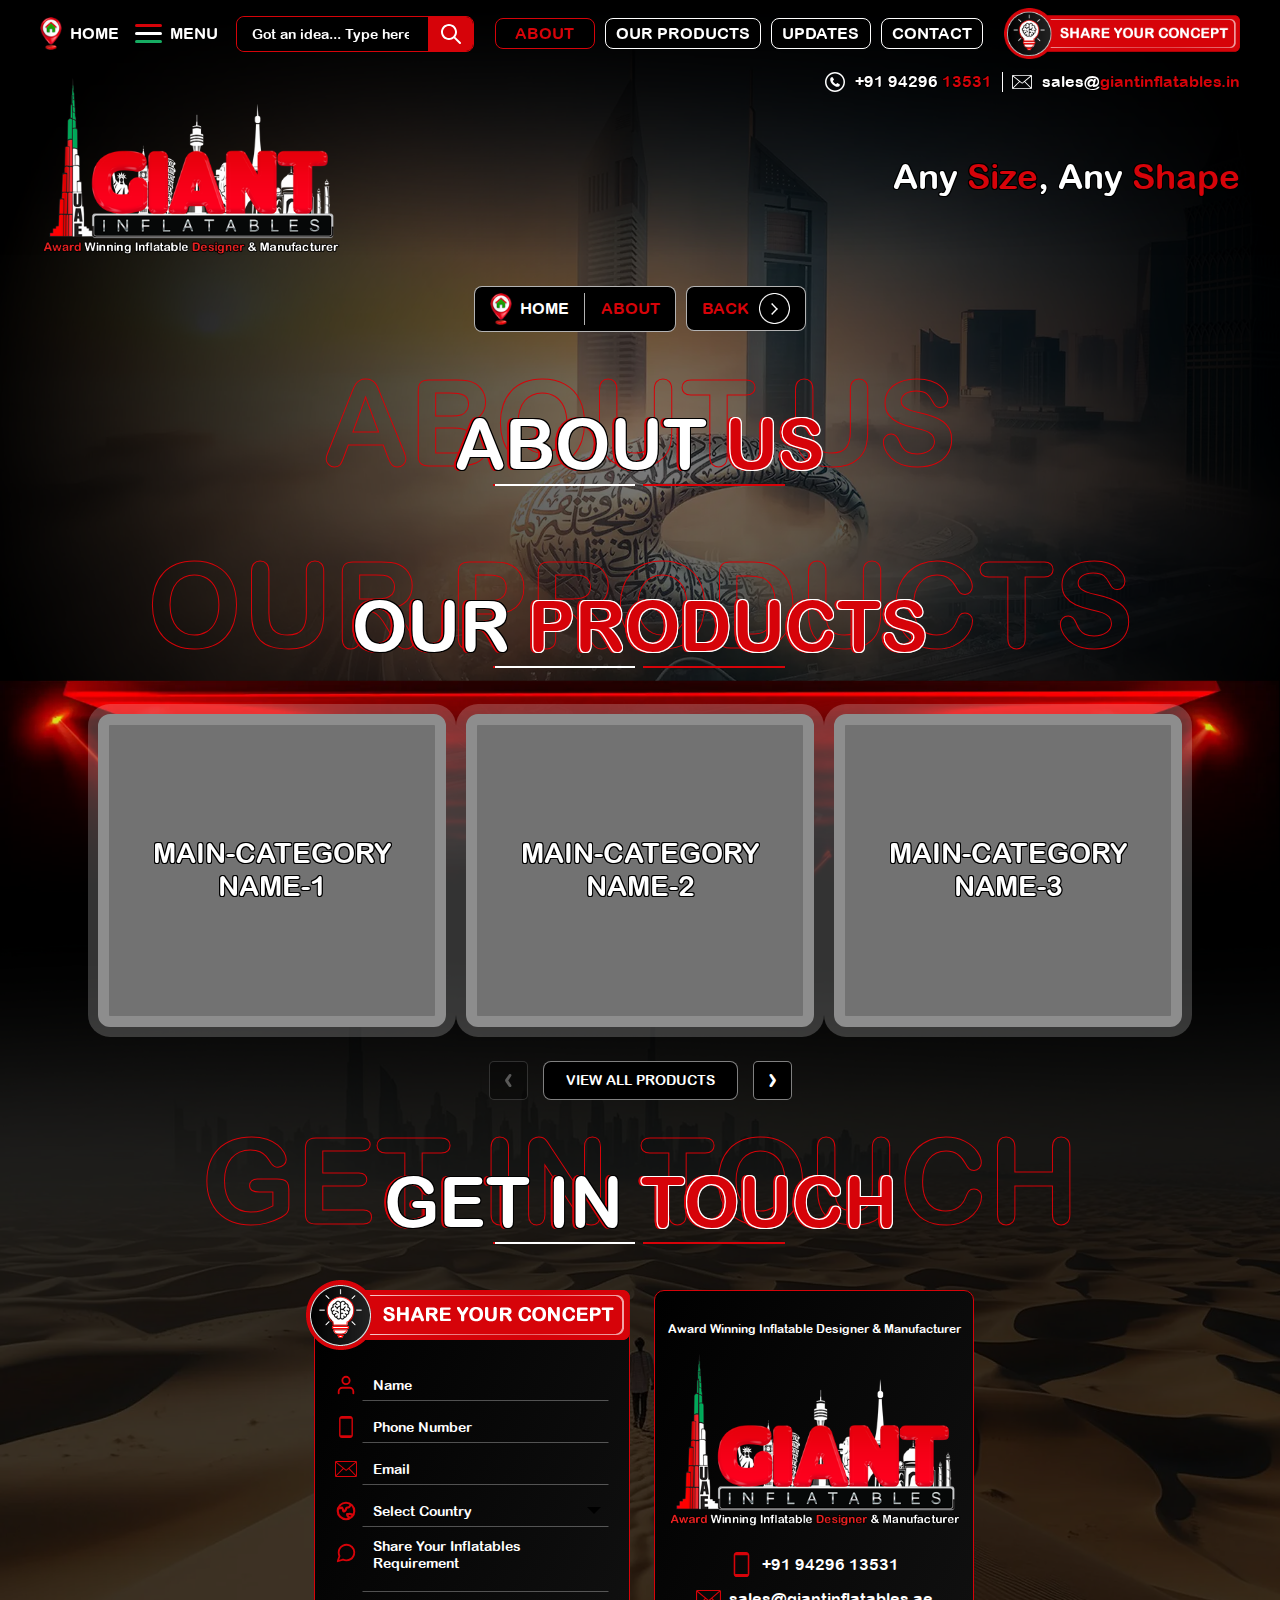
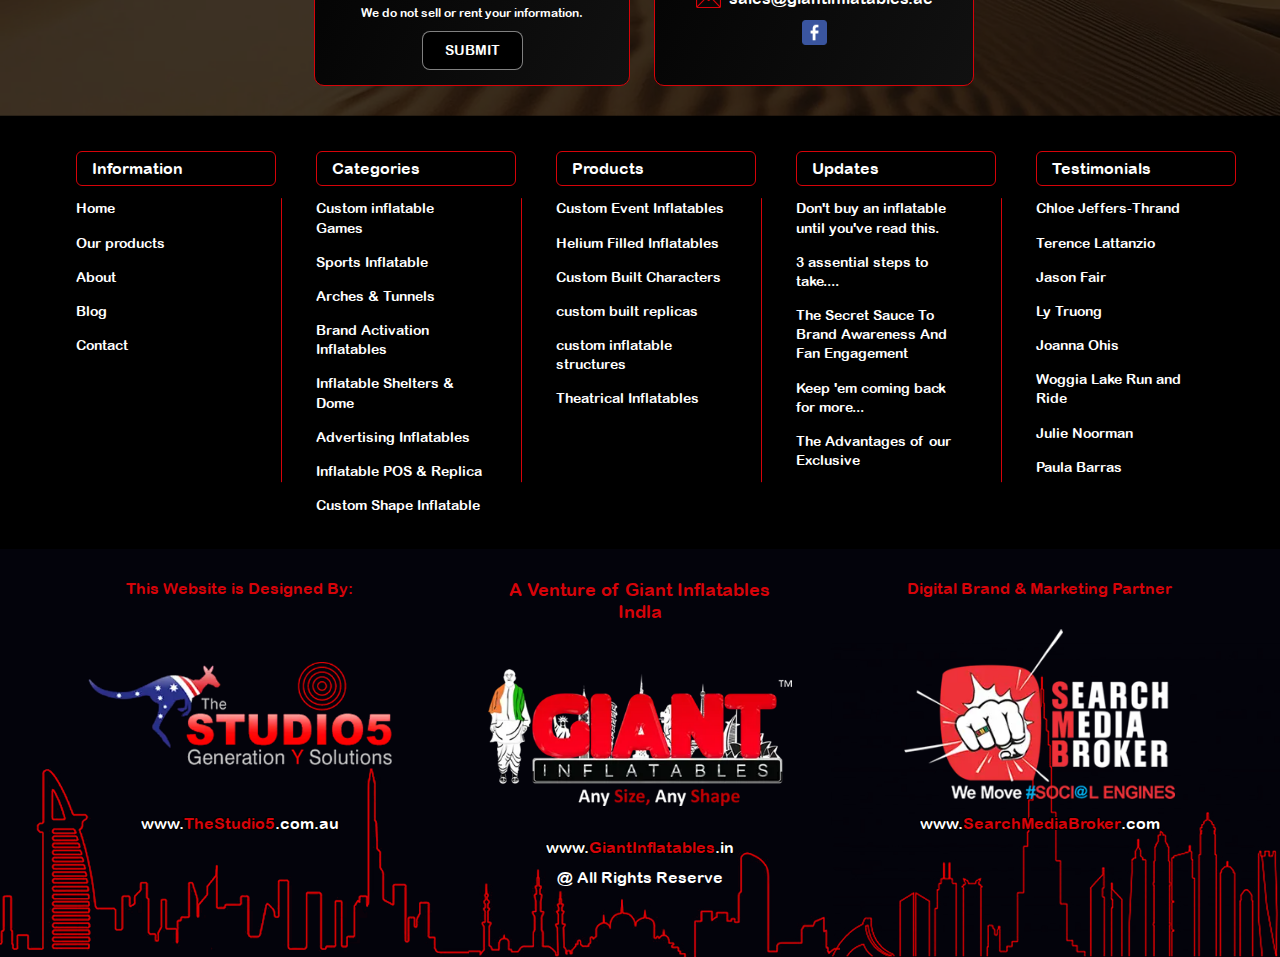
==== about.html @ 7f28496c "Add fonts and making about page" ====
<!DOCTYPE HTML>
<html>
  <head>
    <meta charset="UTF-8">
    <title>About Us | Giant Inflatables</title>
    <meta name="viewport" content="width=device-width, initial-scale=1, maximum-scale=1, user-scalable=no">
    <meta name="description" content="" /> 
    <meta name="keywords" content="">
    <link rel="icon" type="image/png" href="assets/images/favicon.png" /> 

    <!-- vendor css -->
    <link href="assets/css/bootstrap.min.css" rel="stylesheet" />
    <link href="assets/css/owl.carousel.min.css" rel="stylesheet" />

    <!-- theme stylesheet -->
    <link href="assets/css/style.css" rel="stylesheet" />
    <link href="assets/css/responsive.css" rel="stylesheet" />
  </head>
  <body>
    <!-- start -->
    <div class="wrapper">
      <div class="main-container">
        <!-- header part -->
        <header class="main-header">
          <div class="container-fluid">
            <div class="header-upper-part">
              <div class="header-top d-flex justify-content-between">
                <div class="header-top-left d-flex align-items-center">
                  <a href="index.html" class="header-top-home d-flex align-items-center text-uppercase me-3">
                    <img class="me-2" src="assets/images/home-icon.png" alt="home-icon">Home
                  </a>
                  <div class="side-nav d-flex align-items-center">
                    <div class="mobilenav">
                      <div class="nav-backdrop"></div>
                      <!-- hamburger -->
                      <a href="javascript:;" class="hamburger">
                        <span class="wrap">
                          <span class="line"></span>
                          <span class="line"></span>
                          <span class="line"></span>
                        </span>
                        <span class="d-inline-block text-uppercase mx-2">Menu</span>
                      </a>
                      <div class="menu-state" data-clickable="true">
                        <div class="w-full d-flex justify-content-end">
                          <a href="javascript:;" class="hamburger close">
                            <span class="wrap">
                              <span class="line"></span>
                              <span class="line"></span>
                            </span>
                          </a>
                        </div>
                        <div class="menu-outer">
                          <ul>
                            <li class="active"><a href="about.html">About</a></li>
                            <li><a href="our-products.html">Our Products</a></li>
                            <li><a href="updates.html">Updates</a></li>
                            <li><a href="contact.html">Contact</a></li>
                          </ul>
                        </div>
                      </div>
                    </div>
                  </div>
                </div>
                <div class="header-top-right d-flex align-items-center justify-content-end">
                  <div class="header-search position-relative d-flex">
                    <input type="search" placeholder="Got an idea... Type here...">
                    <button class="header-search-submit position-absolute top-0 end-0">
                      <img src="assets/images/search-icon.svg" alt="search-icon">
                    </button>
                  </div>
                  <div class="main-menu d-flex align-items-center mx-3">
                    <ul>
                      <li class="active"><a href="about.html">About</a></li>
                      <li><a href="our-products.html">Our Products</a></li>
                      <li><a href="updates.html">Updates</a></li>
                      <li><a href="contact.html">Contact</a></li>
                    </ul>
                  </div>
                  <div class="header-share-concept">
                    <a href="#" class="d-flex"><img src="assets/images/share-concept.png" alt="share-concept"></a>
                  </div>
                </div>
              </div>
              <div class="header-bottom theme-heading d-flex justify-content-end">
                <ul>
                  <li><a href="tel:+919429613531">
                    <img src="assets/images/tel-icon.svg" alt="tel-icon">
                    +91 94296&nbsp;<span>13531</span>
                  </a></li>
                  <li><a href="mailto:sales@giantinflatables.in">
                    <img src="assets/images/envelope-line-icon.svg" alt="mail-icon">
                    sales@<span>giantinflatables.in</span>
                  </a></li>
                </ul>
              </div>
            </div>
            <div class="header-lower-part justify-content-between align-items-center">
              <a href="index.html" class="logo">
                <img src="assets/images/logo.svg" alt="logo">
              </a>
              <div class="header-lower-right theme-heading">
                <strong>Any <span>Size</span>, Any <span>Shape</span></strong>
              </div>
            </div>
          </div>
        </header>
        <!-- banner area part -->
        <section class="about-banner-section header-top-space">
          <div class="bg-img-wrap">
            <img class="bg-img-top opacity-50" src="assets/images/about-banner.webp" alt="about-banner">
            <img class="bg-img-bottom" src="assets/images/red-effect-bottom.webp" alt="red-effect-bottom">
          </div>
          <div class="container">
            <div class="breadcrumb">
              <div class="breadcrumb-left">
                <a href="index.html" class="header-top-home d-flex align-items-center text-uppercase me-3">
                  <img class="me-2" src="assets/images/home-icon.png" alt="home-icon">Home
                </a>
                <span class="text-uppercase">About</span>
              </div>
              <a href="#" class="breadcrumb-back text-uppercase">Back<img src="assets/images/right-arrow-circle.svg" alt="right-arrow-circle"></a>
            </div>
            <div class="theme-stroke-heading text-center text-uppercase mb-5">
              <strong>About Us</strong>
              <h3 class="h3">About <span>Us</span></h3>
            </div>
          </div>
        </section>
        <!-- content area part -->
        <div class="main-content">
          <section class="updates-contact-section position-relative overflow-hidden">
            <div class="bg-img-wrap">
                <img class="bg-img-bottom opacity-25" src="assets/images/desert-transparent.webp" alt="desert-bg">
            </div>
            <div class="updates-section">
              <div class="container">
                <div class="theme-stroke-heading text-center text-uppercase">
                  <strong>Our Products</strong>
                  <h1 class="h3">Our <span>Products</span></h1>
                </div>
              </div>
              <div class="updates-wrap position-relative">
                <div class="bg-img-wrap">
                  <img class="bg-img-top" src="assets/images/red-effect-top.webp" alt="red-effect-top">
                </div>
                <div class="container position-relative pt-4">
                  <div class="updates-slider px-5">
                    <div class="updates-slider-item">
                      <a href="#" class="products-box text-center">
                        <div class="products-box-heading text-uppercase theme-heading">
                          <h5>MAIN-CATEGORY NAME-1</h5>
                        </div>
                      </a>
                    </div>
                    <div class="updates-slider-item">
                      <a href="#" class="products-box text-center">
                        <div class="products-box-heading text-uppercase theme-heading">
                          <h5>MAIN-CATEGORY NAME-2</h5>
                        </div>
                      </a>
                    </div>
                    <div class="updates-slider-item">
                      <a href="#" class="products-box text-center">
                        <div class="products-box-heading text-uppercase theme-heading">
                          <h5>MAIN-CATEGORY NAME-3</h5>
                        </div>
                      </a>
                    </div>
                    <div class="updates-slider-item">
                      <a href="#" class="products-box text-center">
                        <div class="products-box-heading text-uppercase theme-heading">
                          <h5>MAIN-CATEGORY NAME-4</h5>
                        </div>
                      </a>
                    </div>
                    <div class="updates-slider-item">
                      <a href="#" class="products-box text-center">
                        <div class="products-box-heading text-uppercase theme-heading">
                          <h5>MAIN-CATEGORY NAME-5</h5>
                        </div>
                      </a>
                    </div>
                  </div>
                  <div class="updates-custom-nav owl-nav position-relative text-center mt-4">
                    <a href="#" class="btn text-uppercase">VIEW ALL PRODUCTS</a>
                  </div>
                </div>
              </div>
            </div>
            <div class="contact-section">
              <div class="container">
                <div class="theme-stroke-heading text-center text-uppercase">
                  <strong>Get In Touch</strong>
                  <h3 class="h3">Get In <span>Touch</span></h3>
                </div>
              </div>
              <div class="container position-relative pt-4">
                <div class="d-flex justify-content-center gap-4">
                  <div class="share-concept-form-box">
                    <img class="w-full" src="assets/images/share-concept.png" alt="share-concept">
                    <form action="" class="share-concept-form ms-2">
                      <div class="share-concept-field d-flex align-items-start">
                        <div class="share-concept-icon d-flex align-items-center justify-content-center"><img src="assets/images/user-icon.svg" alt="user icon"></div>
                        <input class="share-concept-form-input" type="text" placeholder="Name">
                      </div>
                      <div class="share-concept-field d-flex align-items-start">
                        <div class="share-concept-icon d-flex align-items-center justify-content-center"><img src="assets/images/phone-icon.svg" alt="phone icon"></div>
                        <input class="share-concept-form-input" type="tel" placeholder="Phone Number">
                      </div>
                      <div class="share-concept-field d-flex align-items-start">
                        <div class="share-concept-icon d-flex align-items-center justify-content-center"><img src="assets/images/mail-icon.svg" alt="mail icon"></div>
                        <input class="share-concept-form-input" type="email" placeholder="Email">
                      </div>
                      <div class="share-concept-field d-flex align-items-start">
                        <div class="share-concept-icon d-flex align-items-center justify-content-center"><img src="assets/images/country-glob-icon.svg" alt="country icon"></div>
                        <select class="share-concept-form-input" name="" id="">
                          <option value="">Select Country</option>
                          <option value="">Dubai</option>
                          <option value="">America</option>
                        </select>
                      </div>
                      <div class="share-concept-field d-flex align-items-start">
                        <div class="share-concept-icon d-flex align-items-center justify-content-center"><img src="assets/images/message-icon.svg" alt="message icon"></div>
                        <textarea class="share-concept-form-input" type="text" placeholder="Share Your Inflatables Requirement"></textarea>
                      </div>
                      <div class="share-concept-field text-center share-concept-info">
                        <strong>We do not sell or rent your information.</strong>
                      </div>
                      <div class="text-center">
                        <input class="btn" type="submit" value="SUBMIT">
                      </div>
                    </form>
                  </div>
                  <div class="contact-links-box text-center">
                      <p>Award Winning Inflatable Designer & Manufacturer</p>
                      <img src="assets/images/logo.svg" alt="logo">
                      <div class="mt-4 mb-2">
                        <a class="contact-link" href="tel:+919429613531"><img src="assets/images/phone-icon.svg" alt="phone-icon"> +91 94296 13531</a>
                      </div>
                      <div class="mb-2">
                        <a class="contact-link" href="mailto:sales@giantinflatables.ae"><img src="assets/images/mail-icon.svg" alt="mail-icon"> sales@giantinflatables.ae</a>
                      </div>
                      <div class="mb-2">
                        <a class="contact-social-link" href="#" target="_blank"><img src="assets/images/facebook.png" alt="facebook-icon"></a>
                      </div>
                  </div>
                </div>
              </div>
            </div>
          </section>
        </div>
      </div>

      <!-- footer part -->
      <footer class="main-footer">
        <div class="footer-top">
          <div class="container">
            <div class="footer-top-row">
              <div class="footer-top-col">
                <div class="footer-top-heading"><h6>Information</h6></div>
                <ul>
                  <li><a href="#">Home</a></li>
                  <li><a href="#">Our products</a></li>
                  <li><a href="#">About</a></li>
                  <li><a href="#">Blog</a></li>
                  <li><a href="#">Contact</a></li>
                </ul>
              </div>
              <div class="footer-top-col">
                <div class="footer-top-heading"><h6>Categories</h6></div>
                <ul>
                  <li><a href="#">Custom inflatable Games</a></li>
                  <li><a href="#">Sports Inflatable</a></li>
                  <li><a href="#">Arches & Tunnels</a></li>
                  <li><a href="#">Brand Activation Inflatables</a></li>
                  <li><a href="#">Inflatable Shelters & Dome</a></li>
                  <li><a href="#">Advertising Inflatables</a></li>
                  <li><a href="#">Inflatable POS & Replica</a></li>
                  <li><a href="#">Custom Shape Inflatable</a></li>
                </ul>
              </div>
              <div class="footer-top-col">
                <div class="footer-top-heading"><h6>Products</h6></div>
                <ul>
                  <li><a href="#">Custom Event Inflatables</a></li>
                  <li><a href="#">Helium Filled Inflatables</a></li>
                  <li><a href="#">Custom Built Characters</a></li>
                  <li><a href="#">custom built replicas</a></li>
                  <li><a href="#">custom inflatable structures</a></li>
                  <li><a href="#">Theatrical Inflatables</a></li>
                </ul>
              </div>
              <div class="footer-top-col">
                <div class="footer-top-heading"><h6>Updates</h6></div>
                <ul>
                  <li><a href="#">Don't buy an inflatable until you've read this.</a></li>
                  <li><a href="#">3 assential steps to take....</a></li>
                  <li><a href="#">The Secret Sauce To Brand Awareness And Fan Engagement</a></li>
                  <li><a href="#">Keep 'em coming back for more...</a></li>
                  <li><a href="#">The Advantages of our Exclusive</a></li>
                </ul>
              </div>
              <div class="footer-top-col">
                <div class="footer-top-heading"><h6>Testimonials</h6></div>
                <ul>
                  <li><a href="#">Chloe Jeffers-Thrand</a></li>
                  <li><a href="#">Terence Lattanzio</a></li>
                  <li><a href="#">Jason Fair</a></li>
                  <li><a href="#">Ly Truong</a></li>
                  <li><a href="#">Joanna Ohis</a></li>
                  <li><a href="#">Woggia Lake Run and Ride</a></li>
                  <li><a href="#">Julie Noorman</a></li>
                  <li><a href="#">Paula Barras</a></li>
                </ul>
              </div>
            </div>
          </div>
        </div>
        <div class="footer-bottom">
          <div class="footer-bottom-bg">
            <img src="assets/images/footer-bg-pattern.webp" alt="footer-bg-pattern">
          </div>
          <div class="container-fluid">
            <div class="footer-bottom-row text-center">
              <div class="footer-bottom-col">
                <h6>This Website is Designed By:</h6>
                <div class="footer-bottom-img d-flex align-items-center justify-content-center">
                  <img src="assets/images/studio-logo.webp" alt="studio-logo">
                </div>
                <div class="footer-web-url theme-heading">
                  <a href="https://www.thestudio5.com.au/">www.<span>TheStudio5</span>.com.au</a>
                </div>
              </div>
              <div class="footer-bottom-col -middle">
                <h6>A Venture of Giant Inflatables Indla</h6>
                <div class="footer-bottom-img d-flex align-items-center justify-content-center">
                  <img src="assets/images/footer-logo.webp" alt="footer-logo">
                </div>
                <div class="footer-web-url theme-heading">
                  <a href="https://www.giantinflatables.in/">www.<span>GiantInflatables</span>.in</a>
                </div>
                <strong>@ All Rights Reserve</strong>
              </div>
              <div class="footer-bottom-col">
                <h6>Digital Brand & Marketing Partner</h6>
                <div class="footer-bottom-img d-flex align-items-center justify-content-center">
                  <img src="assets/images/search-media-broker-logo.webp" alt="search-media-broker-logo">
                </div>
                <div class="footer-web-url theme-heading">
                  <a href="https://www.searchmediabroker.com/">www.<span>SearchMediaBroker</span>.com</a>
                </div>
              </div>
            </div>
          </div>
        </div>
      </footer>
    </div>
    <!-- jquery library --> 
    <script src="assets/js/jquery-3.7.1.min.js"></script>
    <!-- vendor js -->
    <script src="assets/js/bootstrap.bundle.min.js"></script>
    <script src="assets/js/owl.carousel.min.js"></script>
    <!-- theme script --> 
    <script src="assets/js/scripts.js"></script> 
  </body>
</html>
---- assets/css/style.css ----
/* CSS Document */

/* Web fonts */
@font-face {
    font-family: 'Arial Rounded MT';
    src: url('../fonts/ArialRoundedMTBold.woff2') format('woff2'),
        url('../fonts/ArialRoundedMTBold.woff') format('woff');
    font-weight: bold;
    font-style: normal;
    font-display: swap;
}


/* Table of Contents
-----------------------------------------------------------------------------
=> Clean Base
=> Base Typography
=> Images
=> Links
=> Forms
=> Tables
=> Framework
*/

/* Clean Base
------------------------------------------------------------------------------*/
html,
body,
div,
span,
object,
iframe,
h1,
h2,
h3,
h4,
h5,
h6,
p,
blockquote,
pre,
abbr,
address,
cite,
code,
del,
dfn,
em,
img,
ins,
kbd,
q,
samp,
small,
strong,
sub,
sup,
var,
b,
i,
dl,
dt,
dd,
ol,
ul,
li,
fieldset,
form,
label,
legend,
table,
caption,
tbody,
tfoot,
thead,
tr,
th,
td,
article,
aside,
canvas,
details,
figcaption,
figure,
footer,
header,
hgroup,
menu,
a,
nav,
section,
summary,
time,
mark,
audio,
video {
    margin: 0;
    padding: 0;
    border: 0;
    font-size: 100%;
    vertical-align: baseline;
    background: transparent;
    text-decoration: none;
    outline: none;
    -webkit-font-smoothing: subpixel-antialiased;
    -webkit-tap-highlight-color: rgba(0, 0, 0, 0);
}

html,
body {
    -webkit-text-size-adjust: none;
    height: 100%;
}

article,
aside,
canvas,
details,
figcaption,
figure,
footer,
header,
hgroup,
menu,
nav,
section,
summary {
    display: block;
}

iframe {
    vertical-align: top;
}

textarea:focus,
input:focus,
a,
div,
img {
    outline: none;
}

picture{
    display: inline-block;
    vertical-align: top;
}

*,
*:before,
*:after {
    -webkit-box-sizing: border-box;
    -moz-box-sizing: border-box;
    box-sizing: border-box;
}
/* Base Typography
------------------------------------------------------------------------------*/
body {
    color: #ffffff;
    font-size: 16px;
    font-family: 'Arial Rounded MT', sans-serif;
    font-weight: 400;
    line-height: 1.2;
    background-color: #000000;
    display: flex;
    flex-wrap: wrap;
    min-height: -webkit-fill-available;
    height: auto;
}

@media screen and (-ms-high-contrast: active),
(-ms-high-contrast: none) {
    body {
        height: 100%;
    }
}

address {
    font-style: normal;
    margin: 0 0 20px;
}

pre {
    background-color: transparent;
    background-color: rgba(0, 0, 0, 0.01);
    border: 1px solid #eaeaea;
    border: 1px solid rgba(51, 51, 51, 0.1);
    line-height: 1.2;
    margin-bottom: 1.6em;
    max-width: 100%;
    overflow: auto;
    padding: 0.8em;
    white-space: pre;
    white-space: pre-wrap;
    word-wrap: break-word;
}

.h1,
.h2,
.h3,
.h4,
.h5,
.h6,
h1,
h2,
h3,
h4,
h5,
h6 {
    color: #ffffff;
    line-height: 1.2;
    font-family: inherit;
    font-weight: 700;
}

.h1,
h1 {
    font-size: 100px;
    margin-bottom: 15px;
}

.h2,
h2 {
    font-size: 85px;
    margin-bottom: 15px;
}

.h3,
h3 {
    font-size: 70px;
    margin-bottom: 12px;
}

.h4,
h4 {
    font-size: 42px;
    margin-bottom: 12px;
}

.h5,
h5 {
    font-size: 28px;
    margin-bottom: 10px;
}

.h6,
h6 {
    font-size: 16px;
    margin-bottom: 10px;
}

h1 a,
.h1 a,
h2 a,
.h2 a,
h3 a,
.h3 a,
h4 a,
.h4 a,
h5 a,
.h5 a,
h6 a,
.h6 a {
    color: inherit;
    text-decoration: none;
}

p {
    line-height: 1.4;
    margin-bottom: 15px;
}

p:last-child {
    margin-bottom: 0;
}

ul {
    padding-left: 20px;
}

ul li {
    padding-bottom: 10px;
}

ul li:last-child {
    padding-bottom: 0;
}

ol {
    padding-left: 20px;
}

ol li {
    padding-bottom: 10px;
}

ol li:last-child {
    padding-bottom: 0;
}

.main-content ul,
.main-content ol {
    padding-bottom: 15px;
}

.main-content ul ul,
.main-content ul ol,
.main-content ol ol,
.main-content ol ul {
    padding-top: 10px;
    padding-bottom: 0;
}

blockquote {
    display: block;
    text-align: left;
    position: relative;
    background: #f3f3f3;
    padding: 20px 20px;
    border-left: 4px solid #1589cb;
    line-height: 2;
    font-size: 20px;
    font-style: italic;
    margin-bottom: 25px;
}

blockquote p {
    font-size: inherit;
    font-weight: inherit;
    line-height: inherit;
}

hr {
    border: 0 #ffffff solid;
    border-top-width: 1px;
    clear: both;
    height: 0;
    margin: 10px auto 40px;
}

img {
    border: none;
    max-width: 100%;
    height: auto;
    display: inline-block;
    vertical-align: top;
}

img[src$=".svg"] {
    width: 100%;
    height: auto;
    display: inline-block;
    vertical-align: top;
}

/* Link
------------------------------------------------------------------------------*/
a {
    color: #ffffff;
    transition: 0.3s;
}

a:hover, a:focus {
    text-decoration: underline;
    outline: none;
}

/* 5. Forms
------------------------------------------------------------------------------*/
label {
    color: #ffffff;
    font-size: 16px;
    font-weight: 400;
    line-height: 1.5;
    margin-bottom: 10px;
    display: block;
}

input,
select,
textarea,
button {
    font-family: 'Arial Rounded MT', sans-serif;
}

input[type="text"],
input[type="submit"],
input[type="button"],
input[type="password"],
input[type="email"],
input[type="tel"],
input[type="search"],
textarea {
    -webkit-appearance: none;
    outline: none;
}
select,
input[type="text"],
input[type="password"],
input[type="email"],
input[type="tel"],
input[type="search"],
input[type="number"],
textarea {
    border: 1px solid #dedede;
    padding: 0 15px;
    color: #ffffff;
    font-size: 16px;
    height: 46px;
    font-weight: 400;
    width: 100%;
    transition: 0.3s;
}

textarea {
    display: block;
    height: 150px;
    padding: 20px 15px;
    resize: none;
    overflow: auto;
}

select {
    -webkit-appearance: none;
    padding-right: 1.875em;
    background-image: url('../images/select-down-arrow.svg');
    background-size: 14px 7px;
    background-position: right 0.5em center;
    background-repeat: no-repeat;
}
select:focus {
    outline: none;
}
select option {
    background-color: #000000;
}
/* for ie */
select::-ms-expand {
    display: none;
}

input[type="text"]:focus,
input[type="password"]:focus,
input[type="email"]:focus,
input[type="tel"]:focus,
input[type="search"]:focus,
input[type="number"]:focus,
textarea:focus {
    border-color: #66afe9;
    outline: none;
}

button,
input[type="button"],
input[type="reset"],
input[type="submit"] {
    -webkit-appearance: button;
    cursor: pointer;
    outline: none;
}

button:hover,
input[type="button"]:hover,
input[type="reset"]:hover,
input[type="submit"]:hover {
    outline: none;
}

input[type="search"] {
    -webkit-appearance: none;
}

input[type="search"]::-webkit-search-cancel-button,
input[type="search"]::-webkit-search-decoration {
    -webkit-appearance: none;
}

::-webkit-input-placeholder {
    opacity: 1 !important;
    color: #ffffff;
}

:-moz-placeholder {
    opacity: 1 !important;
    color: #ffffff;
}

::-moz-placeholder {
    opacity: 1 !important;
    color: #ffffff;
}

:-ms-input-placeholder {
    opacity: 1 !important;
    color: #ffffff;
}

.form-group {
    margin-bottom: 30px;
}
.w-full {
    width: 100%;
}

/* buttons */
.btn {
    display: inline-block;
    vertical-align: top;
    padding: 8px 22px;
    font-size: 14px;
    font-weight: 700;
    line-height: 1.5;
    text-align: center;
    border: 1px solid rgba(255, 255, 255, 0.5);
    text-transform: uppercase;
    border-radius: 8px;
    color: #ffffff;
    background-color: #000000;
    transition: 0.3s;
}

.btn:hover, .btn:focus, .btn:focus-visible, .btn:active {
    color: #ffffff !important;
    border: 1px solid rgba(255, 255, 255, 0.5);
    background-color: #d60309 !important;
    text-decoration: none;
}

.btn-link {
    color: #98989c;
    text-transform: uppercase;
    font-size: 12px;
    font-weight: 700;
    letter-spacing: 2px;
    border-bottom: 1px solid #98989c;
    margin-bottom: 2px;
}

.btn-link:hover,
.btn-link:focus {
    color: #0eb769;
    font-weight: 700;
    text-decoration: none;
    border-bottom: 1px solid #0eb769;
}

/* Tables
------------------------------------------------------------------------------*/
table {
    border-spacing: 0;
    border-collapse: collapse;
}

td {
    text-align: left;
    font-weight: normal;
}

.table-responsive {
    display: block;
    width: 100%;
    overflow-x: auto;
    -webkit-overflow-scrolling: touch;
    -ms-overflow-style: -ms-autohiding-scrollbar;
}

.table-bordered {
    width: 100%;
    max-width: 100%;
    text-align: left;
}

.table-bordered th,
.table-bordered td {
    vertical-align: bottom;
    border-bottom: 1px solid #ddd;
    padding: 10px;
}

/* Layout Framework
------------------------------------------------------------------------------*/
/*--- main container ---*/
.wrapper {
    position: relative;
    display: flex;
    justify-content: space-between;
    align-content: space-between;
    width: 100%;
    min-height: 100%;
    flex-wrap: wrap;
    background-color: #000000;
}

.main-container {
    width: 100%;
}

.container,
.container-fluid {
    width: 100%;
    max-width: 1440px;
    margin: auto;
    padding-right: 40px;
    padding-left: 40px;
}

.container-fluid {
    max-width: 100%;
}

/*--- custom radio ---*/
.radio-item {
    display: inline-block;
    vertical-align: middle;
    padding: 0 10px;
}
.radio-item:first-child {
    padding-left: 0;
}
.radio-custom {
    position: absolute;
    opacity: 0;
}
.radio-custom:focus + .radio-custom-label {
    outline: none;
}
.radio-custom:checked + .radio-custom-label:before {
    background-color: #000000;
}
.radio-custom-label {
    margin: 0;
    color: #ffffff;
    cursor: pointer;
}
.radio-custom-label:before {
    content: "";
    display: inline-block;
    vertical-align: middle;
    height: 10px;
    width: 10px;
    margin-top: -3px;
    margin-right: 10px;
    border: 2px solid #ffffff;
    border-radius: 50%;
    box-shadow: 0 0 0px 2px #000000;
    background-color: #ffffff;
    cursor: pointer;
}

/*--- header ---*/
.main-header {
    position: fixed;
    width: 100%;
    background-image: linear-gradient(180deg, black, rgba(0,0,0,0));
    z-index: 9;
    transition: 0.3s;
    /* display: none !important; */
}
.main-header.sticky {
    background-color: rgba(0,0,0,0.8); 
    padding-bottom: 15px;
}
.main-header.sticky .logo {
    max-width: 135px;
    margin-top: -38px;
}
.main-header.sticky .header-share-concept {
    max-width: 220px;
}
.main-header.sticky .header-lower-right strong {
    font-size: 20px;
}
.main-header.sticky .header-bottom li a {
    font-size: 14px;
}
.header-top {
    padding: 8px 0;
}
.header-top-home img {
    max-width: 22px;
}
.header-top-right {
    width: 90%;
    margin-left: 10px;
}
.header-search {
    max-width: 280px;
    width: 100%;
    height: 36px;
    border: 1px solid #d60309;
    border-radius: 8px;
    overflow: hidden;
}
.header-search input[type='search'] {
    font-size: 14px;
    background-color: #000000;
    border: none;
    border-radius: inherit;
    padding-right: 3.75rem;  
    height: 100%;  
}
.header-search-submit {
    height: 100%;
    background-color: #d60309;
    border: none;
    border-left: 1px solid #d60309;
    padding: 5px 10px;
    transition: 0.3s;
}
.header-search-submit:hover, .header-search-submit:focus {
    background-color: #000000;
} 
.header-share-concept {
    max-width: 280px;
    width: 100%;
    transition: 0.3s;
}
/* main-menu */
.main-menu ul {
    display: flex;
    align-items: center;
}
.main-menu ul li {
    display: inline-block;
    list-style: none;
    padding: 0 5px;
}
.main-menu ul li a {
    display: block;
    background-color: #000000;
    border: 1px solid #ffffff;
    border-radius: 8px;
    padding: 5px 10px;
    text-transform: uppercase;
    font-weight: 700;
    text-align: center;
    white-space: nowrap;
    min-width: 100px;
}
.main-menu li.active a {
    border-color: #d60309;
    color: #d60309;
}
.main-menu li.active a:hover, .main-menu li.active a:focus {
    border-color: #ffffff;
    color: #ffffff;
}
.main-menu ul li a:hover, .main-menu ul li a:focus {
    background-color: #d60309;
    text-decoration: none;
}
.header-bottom {
    padding: 5px 0;
}
.header-bottom ul {
    display: flex;
}
.header-bottom li {
    position: relative;
    display: flex;
    align-items: center;
    list-style: none;
    padding-bottom: 0;
    padding-left: 10px;
    margin-left: 10px;
}
.header-bottom li:not(:first-child)::before {
    content: "";
    position: absolute;
    left: 0;
    height: 100%;
    width: 1px;
    background-color: #ffffff;
}
.header-bottom li a {
    display: flex;
    align-items: center;
    white-space: nowrap;
    font-weight: 500;
    transition: 0.3s;
}
.header-bottom li img {
    max-width: 20px;
    min-width: 20px;
    margin-right: 10px;
}
.header-lower-part {
    display: flex;
}
.header-lower-part .logo {
    max-width: 300px;
    margin-top: -20px;
    text-decoration: none;
    transition: 0.3s;
}
.header-lower-right strong {
    font-size: 35px;
    transition: 0.3s;
}

/* hamburger */
.hamburger {
    display: flex;
    align-items: center;
    color: #ffffff !important;
}
.hamburger .line {
    display: block;
    width: 0.6em;
    height: 3px;
    margin: 5px auto;
    border-radius: 5px;
    background-color: #d60309;
}
.hamburger .line:nth-child(2){
    background-color: #ffffff;
}
.hamburger .line:nth-child(3){
    background-color: #16ac62;
}

.hamburger:hover {
    cursor: pointer;
}

.hamburger .wrap {
    display: block;
    font-size: 45px;
}

.hamburger.close {
    padding: 10px;
}

.hamburger.close .wrap {
    position: relative;
    display: block;
    width: 0.6em;
    height: 0.6em;
}

.hamburger.close .line {
    position: absolute;
    top: calc(50% - 2px);
    width: 100%;
    margin: 0;
    background-color: #ffffff;
    transform: rotate(45deg);
}

.hamburger.close .line:last-child {
    transform: rotate(-45deg);
}

.menu-state {
    position: fixed;
    top: 0;
    bottom: 0;
    left: -100%;
    z-index: 999;
    width: 80%;
    max-width: 450px;
    background-color: #d60309;
    transition: all 0.3s ease-in-out;
}

.mobilenav.is-open .menu-state {
    left: 0;
}

.mobilenav .nav-logo {
    padding: 15px;
}

.mobilenav ul,
.mobilenav li {
    position: relative;
    padding: 0;
    margin: 0;
    list-style: none;
}

.mobilenav ul ul {
    display: none;
}

.mobilenav .caret {
    position: absolute;
    top: 0.35em;
    right: 2px;
    display: block;
    width: 1.8em;
    height: 1.8em;
    cursor: pointer;
}

.mobilenav .caret:not(.trigger-caret) {
    pointer-events: none;
}

.mobilenav .caret:before,
.mobilenav .caret:after {
    position: absolute;
    content: '';
    top: 0;
    left: 0;
    bottom: 0;
    right: 0;
    display: block;
    margin: auto;
    width: 1em;
    height: 2px;
    background: #ffffff;
}

.mobilenav .caret:after {
    transform: rotate(-90deg);
    transition: all .2s ease;
}

.mobilenav .is-open>.caret:after {
    transform: rotate(0);
}

.mobilenav ul li {
    font-size: 20px;
}
.mobilenav ul li.active a {
    color: #000000;
}

.mobilenav ul a {
    display: block;
    padding: 0.5em 0.75em;
    font-size: 1em;
    text-decoration: none;
    border-bottom: 1px solid rgba(255, 255, 255, 0.25);
    z-index: 2;
    cursor: pointer;
}

.mobilenav li li {
    font-size: 16px;
}

.mobilenav .has-sub>a {
    padding-right: 1.875em;
}

.mobilenav li li a {
    padding-left: 1.875em;
}

.mobilenav li li li {
    font-size: 15px;
}

.mobilenav li li li a {
    padding-left: 2.67em;
}

.mobilenav .nav-backdrop {
    position: fixed;
    top: 0;
    left: 0;
    height: 100%;
    width: 100%;
    background: rgba(0, 0, 0, 0.8);
    transition: all 0.4s ease-in;
    opacity: 0;
    visibility: hidden;
    z-index: -1;
}

.mobilenav.is-open .nav-backdrop {
    opacity: 1;
    visibility: visible;
    z-index: 999;
}

.mobilenav .menu-outer {
    max-height: calc(100vh - 80px);
    padding-bottom: 60px;
    overflow-y: auto;
}

/*--- footer ---*/
.main-footer {
    width: 100%;
    height: auto;
}
.footer-top {
    padding-top: 35px;
}
.footer-top .container {
    max-width: 1800px;
}
.footer-top-row {
    display: flex;
    overflow: hidden;
}
.footer-top-col {
    position: relative;
    width: 20%;
    padding-left: 3%;
    padding-right: 3%;
    margin-bottom: 20px;
}
.footer-top-col::after{
    content: "";
    position: absolute;
    right: -2px;
    top: 50%;
    transform: translateY(-50%);
    width: 1px;
    height: 75%;
    background-color: #d60309;
}
.footer-top-heading {
    max-width: 200px;
    min-width: 200px;
    padding: 7px 15px;
    margin-bottom: 12px;
    border: 1px solid #d60309;
    border-radius: 6px;
}
.footer-top-heading h6, .footer-top-heading .h6{
    margin-bottom: 0;
}
.footer-top-col ul {
    padding: 0;
}
.footer-top-col ul li {
    list-style: none;
    padding-bottom: 15px;
}
.footer-top-col ul li a {
    font-size: 14px;
}
.footer-bottom {
    position: relative;
    padding-top: 30px;
    padding-bottom: 30px;
    background-color: #03030b;
    z-index: 1;
}
.footer-bottom-bg {
    position: absolute;
    top: 0;
    left: 0;
    height: 100%;
    width: 100%;
    pointer-events: none;
    z-index: -1;
}
.footer-bottom-bg img {
    position: absolute;
    bottom: 0;
    width: 100%;
    max-height: 90%;
}
.footer-bottom-row {
    display: flex;
}
.footer-bottom-col {
    width: 33.33%;
    padding-left: 4%;
    padding-right: 4%;
    margin-bottom: 40px;
}
.footer-bottom-col h6, .footer-bottom-col .h6 {
    color: #d60309;
    margin-bottom: 30px;
}
.footer-bottom-col.-middle h6, .footer-bottom-col.-middle .h6 {
    font-size: 18px;
}
.footer-bottom-img {
    height: 170px;
    max-width: 350px;
    width: 100%;
    margin: 0 auto 15px;
}
.footer-bottom-img img {
    max-height: 100%;
}
.footer-web-url {
    margin-bottom: 10px;
}
.footer-web-url a {
    display: inline-block;
    border-bottom: 1px solid transparent;
    text-decoration: none;
    transition: 0.3s;
}
.footer-web-url a:hover, .footer-web-url a:focus {
    border-bottom-color: #ffffff;
}

/* slider */
.owl-stage {
    display: flex;
} 
.owl-stage-outer {
    overflow: hidden;
}
.owl-nav button {
    display: flex;
    align-items: center;
    justify-content: center;
    padding: 0;
    height: 39px;
    width: 39px;
    background-color: #000000;
    border-radius: 5px;
    border: 1px solid rgba(255, 255, 255, 0.5);
    transition: 0.3s;
}
.owl-nav button:hover, .owl-nav button:focus {
    background-color: #d60309;
}
.owl-nav button span {
    position: relative;
    top: -3px;
    color: #ffffff !important;
    font-size: 30px;
    line-height: 0.8;
}
.owl-nav.disabled {
    display: none;
}
.owl-nav button.disabled {
    opacity: 0.3;
    cursor: not-allowed;
    background-color: #000000 !important;
}

/* theme-heading */
.theme-heading, .theme-heading * {
    text-shadow: 1px 0 #000000, -1px 0 #000000, 0 1px #000000, 0 -1px #000000, 1px 1px #000000, -1px -1px #000000, 1px -1px #000000, -1px 1px #000000;
}
.theme-heading span {
    color: #d60309;
    display: inline-block;
}
/* stroke-heading */
.theme-stroke-heading {
    position: relative;
    padding-top: 40px;
}
.theme-stroke-heading strong {
    position: absolute;
    top: 0;
    left: 50%;
    transform: translateX(-50%);
    color: transparent;
    -webkit-text-stroke-width: 1px;
    -webkit-text-stroke-color: #d60309;
    width: 100%;
    font-size: 120px;
    line-height: 1;
}
.theme-stroke-heading h3, .theme-stroke-heading .h3 {
    position: relative;
    filter: drop-shadow(-2px 0px 0px #d60309);
    text-shadow: 1px 0 #000000, -1px 0 #000000, 0 1px #000000, 0 -1px #000000, 1px 1px #000000, -1px -1px #000000, 1px -1px #000000, -1px 1px #000000;
}
.theme-stroke-heading h3 span, .theme-stroke-heading .h3 span{
    color: #d60309;
    text-shadow: 1px 0 #ffffff, -1px 0 #ffffff, 0 1px #ffffff, 0 -1px #ffffff, 1px 1px #ffffff, -1px -1px #ffffff, 1px -1px #ffffff, -1px 1px #ffffff;
}
.theme-stroke-heading h3::before, .theme-stroke-heading .h3::before {
    content: "";
    position: absolute;
    bottom: 0;
    left: calc(50% - 75px);
    transform: translateX(-50%);
    width: 140px;
    height: 2px;
    background-color: #ffffff;
}
.theme-stroke-heading h3::after, .theme-stroke-heading .h3::after {
    content: "";
    position: absolute;
    bottom: 0;
    left: calc(50% + 75px);
    transform: translateX(-50%);
    width: 140px;
    height: 2px;
    background-color: #d60309;
}

/* section bg image */
.bg-img-wrap {
    position: absolute;
    left: 0;
    top: 0;
    width: 100%;
    height: 100%;
    overflow: hidden;
    pointer-events: none;
}
.bg-img-wrap img {
    position: absolute;
    width: 100%;
    max-height: 75%;
}
.bg-img-top {
    top: 0;
}
.bg-img-bottom {
    bottom: 0;
}

/*--------- home page ------------*/
/* banner part */
.banner-slider {
    position: relative;
    overflow: hidden;
}
.banner-slider .owl-stage-outer {
    display: flex;
    min-height: 100vh;
}
.banner-slider .owl-dots {
    position: absolute;
    bottom: 40px;
    left: 50%;
    transform: translateX(-50%);
}
.banner-slider .owl-dots .owl-dot {
    height: 10px;
    width: 10px;
    padding: 0;
    background-color: transparent;
    border: 1px solid #d60309;
    border-radius: 100px;
    margin: 0 5px;
    transition: 0.3s;
}
.banner-slider .owl-dots .owl-dot:hover, .banner-slider .owl-dots .owl-dot:focus {
    background-color: rgba(255, 255, 255, 0.3);
}
.banner-slider .owl-dots .owl-dot.active {
    background-color: #ffffff;
    border-color: #ffffff;
}
.banner-slider-item {
    position: relative;
    height: 100%;
}
.banner-slider-item .header-top-space {
    position: relative;
    display: flex;
    align-items: center;
    justify-content: center;
    height: 100%;
    z-index: 1;
    transition: 0.3s;
}
.banner-slider-item::after {
    content: "";
    position: absolute;
    left: 0;
    bottom: -1px;
    height: 30%;
    width: 100%;
    background-image: linear-gradient(0deg, rgba(0,0,0,0.7), rgba(0,0,0,0));
}
.banner-slider-img {
    position: absolute;
    left: 0;
    top: 0;
    width: 100%;
    height: 100%;
}
.banner-slider-img img {
    width: 100%;
    height: 100%;
    object-fit: cover;
}
.banner-slider .banner-slider-content {
    padding: 70px 0;
}
.banner-slider-heading {
    margin-bottom: 0;
}
.banner-slider-item p {
    font-size: 35px;
    margin-bottom: 16px;
}
.banner-down-btn {
    transition: 0.3s;
}
.banner-down-btn:hover, .banner-down-btn:focus {
    transform: scale(1.1);
}
.banner-down-btn img {
    max-width: 70px;
}

/* products section */
.products-wrap {
    padding-top: 50px;
    padding-bottom: 30px;
}
.products-box {
    position: relative;
    display: flex;
    align-items: center;
    justify-content: center;
    padding: 20px;
    aspect-ratio: 2/1.8;
    border: 11px solid #8d8d8d;
    background-color: #727272;
    border-radius: 12px;
    box-shadow: 0 0 0px 10px rgba(255, 255, 255, 0.2);
    transform: none;
    transition: 0.3s;
}
a.products-box:hover, a.products-box:focus {
    box-shadow: 0 0 0px 10px rgba(255, 255, 255, 0.4);
    text-decoration: none;
}
.products-box-img {
    position: absolute;
    left: 0;
    top: 0;
    width: 100%;
    height: 100%;
}
.products-box-img img {
    width: 100%;
    height: 100%;
    object-fit: cover;
    border-radius: inherit;
}
.products-box-heading h5, .products-box-heading .h5 {
    position: relative;
    margin-bottom: 0;
}

/* about-us-section */
.about-us-section {
    padding: 10px 0 40px;
}
.share-concept-form-box {
    display: flex;
    flex-direction: column;
}
.share-concept-form-box img {
    position: relative;
}
.share-concept-form {
    height: 100%;
    padding: 40px 20px 15px;
    margin-top: -22px;
    border: 1px solid #d60309;
    border-radius: 10px;
    background-image: linear-gradient(115deg, #000000, #111111);
}
.share-concept-field {
    margin-bottom: 10px;
}
.share-concept-icon {
    min-width: 22px;
    max-width: 22px;
    height: 32px;
    margin-right: 5px;
}
.share-concept-form-input {
    font-size: 14px !important;
    color: #ffffff !important;
    border-color: transparent !important;
    border-bottom: 1px solid rgba(255, 255, 255, 0.3) !important;
    background-color: transparent;
    height: 32px !important;
    padding-left: 10px !important;
}
.share-concept-form-input:focus {
    border-bottom: 1px solid rgba(255, 255, 255, 0.7) !important;
}
textarea.share-concept-form-input {
    height: 55px !important;
    padding-top: 0;
    padding-bottom: 0;
}
.share-concept-info strong {
    font-size: 12px;
}

/* updates section */
.updates-section {
    padding: 10px 0;
}
.updates-slider-item {
    margin-left: 10px;
    margin-right: 10px;
}
.updates-box {
    display: block;
    padding: 12px;
    border: 1px solid rgb(214, 3, 9);
    border-radius: 8px;
    box-shadow: inset -5px 0px 10px rgb(214 3 9 / 25%), 0px 0px 10px rgb(214 3 9 / 25%), inset 5px 5px 10px rgb(214 3 9 / 25%), 0px 2px 10px rgb(214 3 9 / 25%);
    transition: 0.3s;
}
a.updates-box:hover, a.updates-box:focus {
    text-decoration: none;
    box-shadow: inset -5px 0px 10px rgb(214 3 9 / 50%), 0px 0px 10px rgb(214 3 9 / 50%), inset 5px 5px 10px rgb(214 3 9 / 50%), 0px 2px 10px rgb(214 3 9 / 50%);
}
.updates-box-img {
    position: relative;
    aspect-ratio: 2/1.2;
    width: 100%;
    height: 100%;
    border: 1px solid #ffffff;
    border-radius: inherit;
}
.updates-box-img img {
    position: absolute;
    left: 0;
    top: 0;
    width: 100%;
    height: 100%;
    object-fit: cover;
    border-radius: inherit;
}
.updates-box-content {
    padding: 14px 5px 0;
}
.updates-box-content p {
    overflow: hidden;
    display: -webkit-box;
    -webkit-box-orient: vertical;
    -webkit-line-clamp: 2;
}
.updates-slider .owl-stage-outer {
    padding: 10px 0;
}
.updates-custom-nav {
    display: flex;
    justify-content: center;
    align-items: center;
    column-gap: 15px;
}

/* contact-section */
.contact-section {
    padding-top: 10px;
    padding-bottom: 30px;
}
.contact-links-box {
    max-width: 320px;
    width: 100%;
    padding: 30px 12px;
    margin-top: 10px;
    border: 1px solid #d60309;
    border-radius: 10px;
    background-image: linear-gradient(115deg, #000000, #111111);
}
.contact-links-box p {
    font-size: 12px;
}
.contact-section .contact-link{
    display: inline-flex;
    align-items: center;
}
.contact-section .contact-link img {
    max-width: 25px;
    min-width: 25px;
    margin-right: 8px;
}
.contact-social-link{
    display: inline-block;
    transition: 0.3s;
}
.contact-social-link:hover, .contact-social-link:focus {
    transform: scale(1.1);
}
.contact-social-link img {
    max-width: 25px;
}

.breadcrumb {
    position: relative;
    display: flex;
    align-items: center;
    justify-content: center;
    gap: 10px;
    margin: 30px 0;
}
.breadcrumb-left, .breadcrumb-back {
    display: flex;
    align-items: center;
    background-color: #000000;
    border: 1px solid rgba(255, 255, 255, 0.7);
    border-radius: 8px;
    padding: 6px 15px;
}
.breadcrumb-left span, .breadcrumb-back {
    color: #d60309;
}
.breadcrumb .header-top-home {
    padding-right: 15px;
    border-right: 1px solid rgba(255, 255, 255, 0.7);
}
.breadcrumb-back {
    transition: 0.3s;
}
.breadcrumb-back:hover, .breadcrumb-back:focus {
    background-color: #d60309;
    color: #ffffff;
    text-decoration: none;
}
.breadcrumb-back img {
    margin-left: 10px;
}
---- assets/css/responsive.css ----
/* ----- Laptop ----- */
@media ( max-width: 1500px ) {
    .main-menu ul {
        padding-left: 0;
    }
}

/* ----- Tablet ≥768px and ≤1023 ----- */
@media ( min-width: 768px ) and ( max-width: 1023px ) {

}

/* ----- iPhone X landscape ≥375px and ≤812 ----- */
@media ( min-width: 375px ) and ( max-width: 812px ) and ( orientation: landscape ) {

}

/* ----- Medium devices ≤767px ----- */
@media ( max-width: 767px ) {
	
}

/* ----- Small devices ≤640px ----- */
@media ( max-width: 640px ) {

}

@media (max-height: 700px) {
    .banner-slider .banner-slider-content {
        padding: 40px 0 70px;
    }    
}
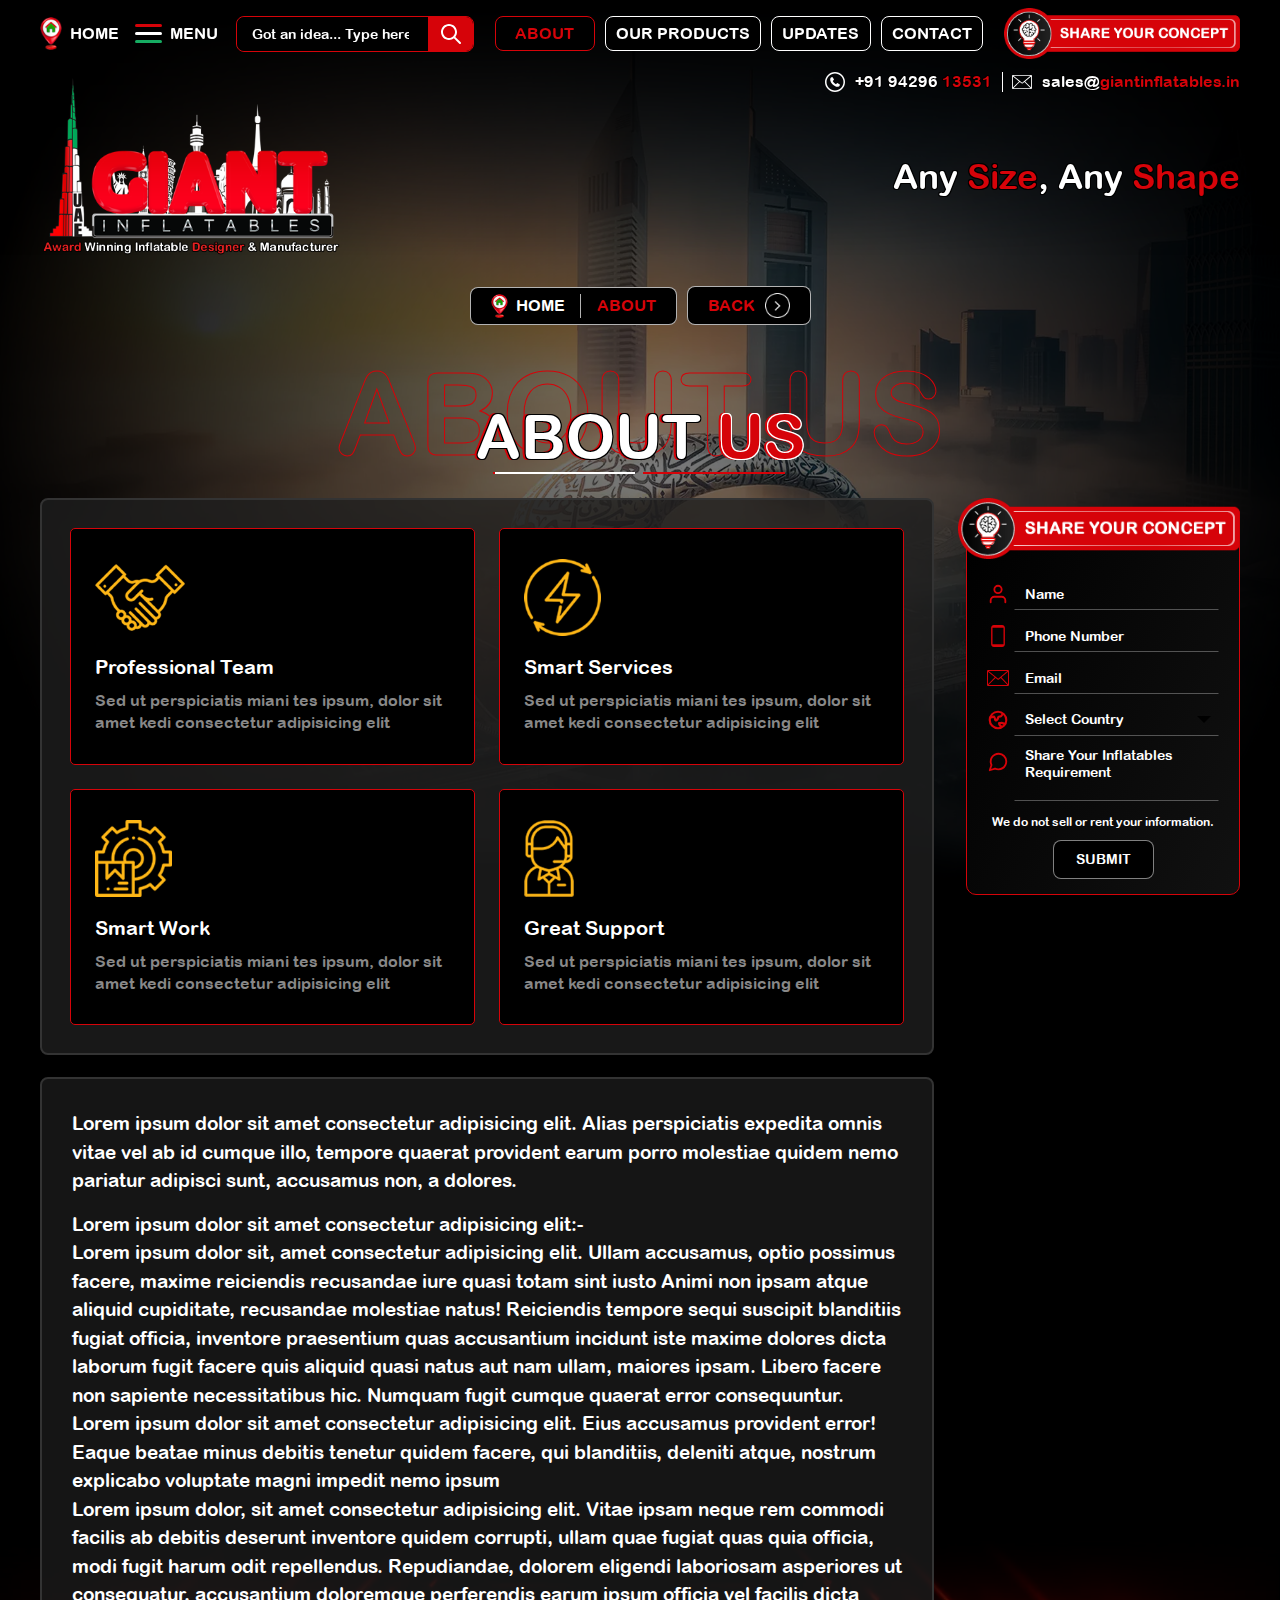
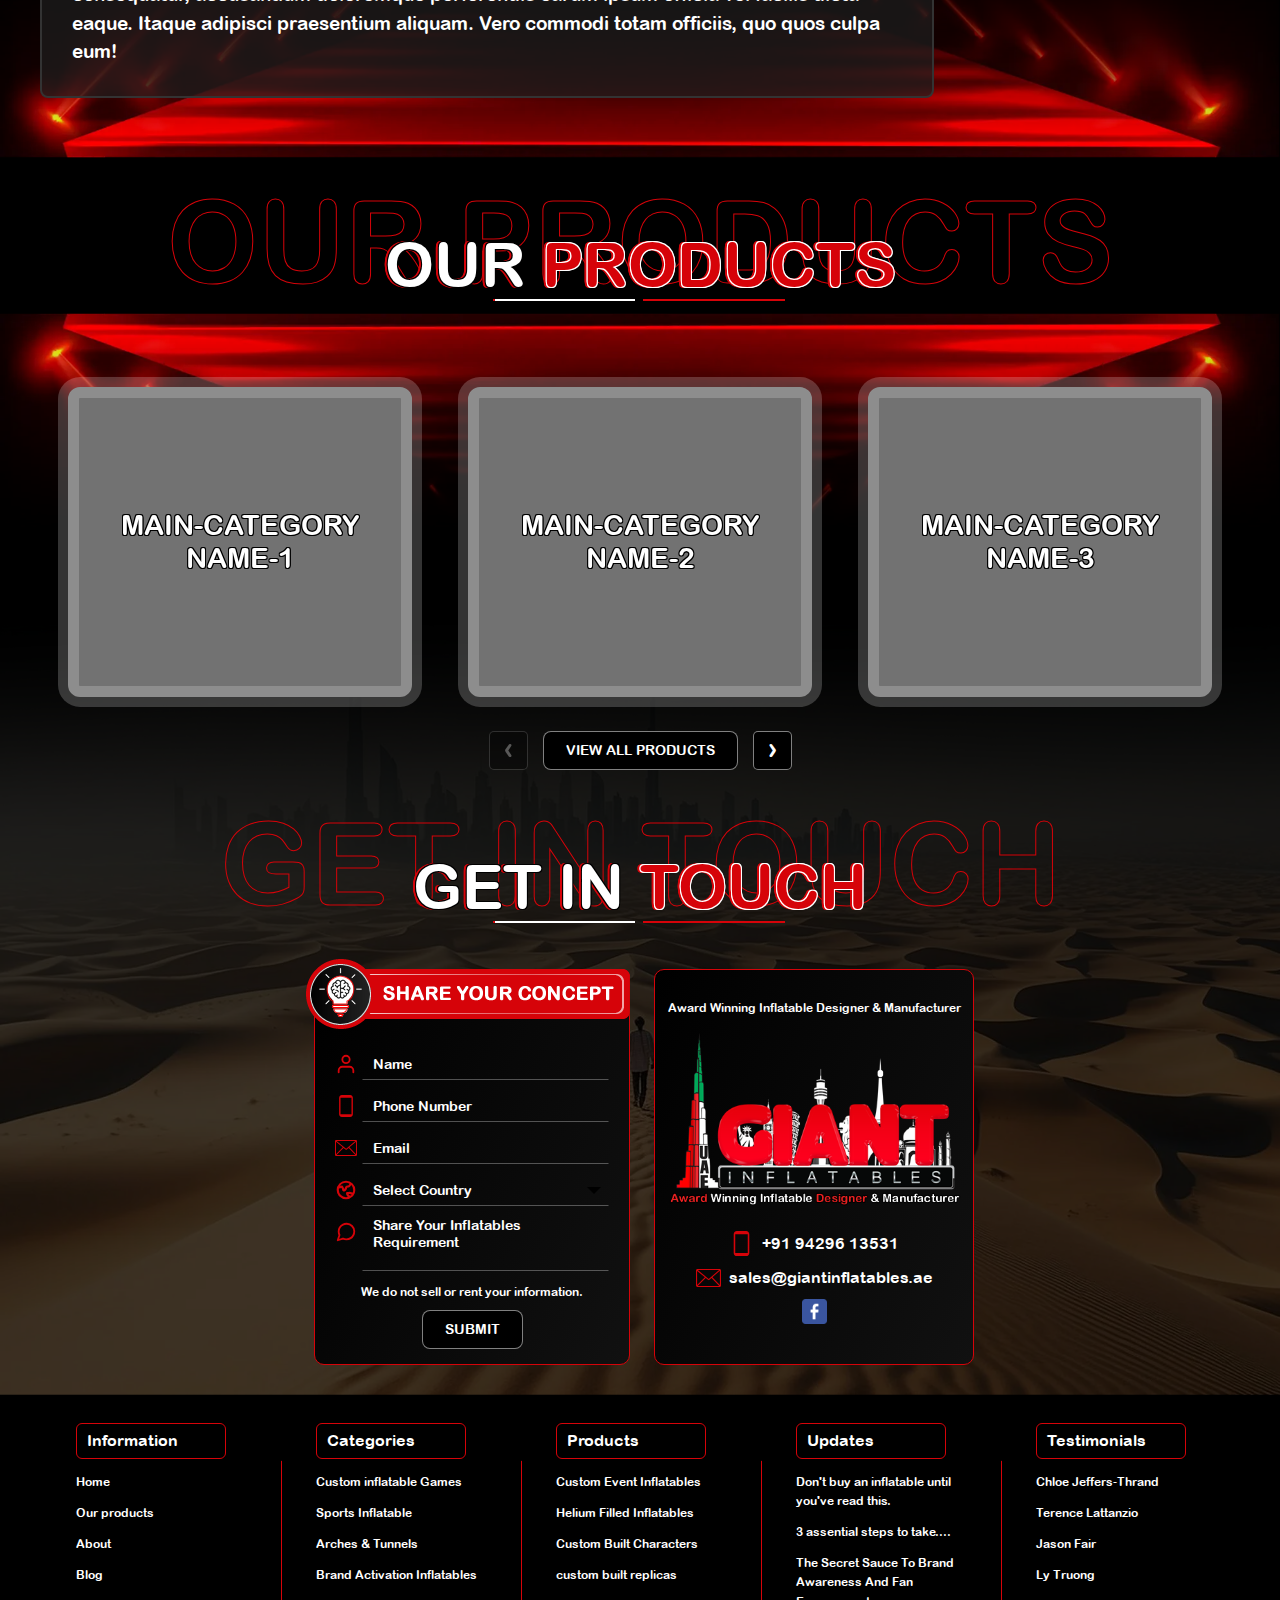
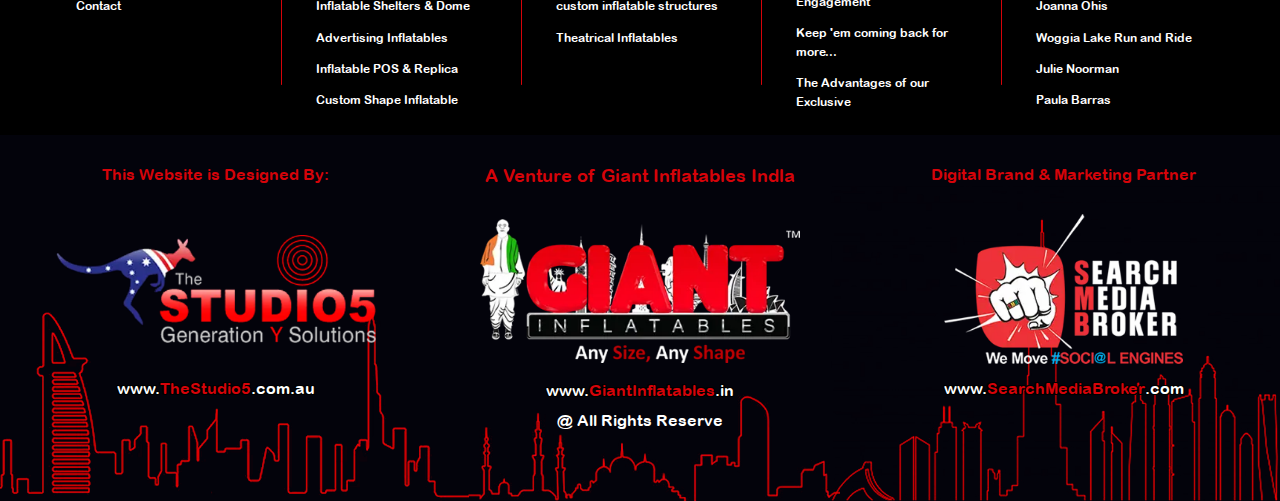
==== commit d96f2395: "Make about page" ====
--- a/about.html
+++ b/about.html
@@ -106,12 +106,12 @@
           </div>
         </header>
         <!-- banner area part -->
-        <section class="about-banner-section header-top-space">
+        <section class="about-banner-section header-top-space position-relative">
           <div class="bg-img-wrap">
             <img class="bg-img-top opacity-50" src="assets/images/about-banner.webp" alt="about-banner">
             <img class="bg-img-bottom" src="assets/images/red-effect-bottom.webp" alt="red-effect-bottom">
           </div>
-          <div class="container">
+          <div class="container position-relative">
             <div class="breadcrumb">
               <div class="breadcrumb-left">
                 <a href="index.html" class="header-top-home d-flex align-items-center text-uppercase me-3">
@@ -121,9 +121,98 @@
               </div>
               <a href="#" class="breadcrumb-back text-uppercase">Back<img src="assets/images/right-arrow-circle.svg" alt="right-arrow-circle"></a>
             </div>
-            <div class="theme-stroke-heading text-center text-uppercase mb-5">
+            <div class="theme-stroke-heading text-center text-uppercase mb-4">
               <strong>About Us</strong>
               <h3 class="h3">About <span>Us</span></h3>
+            </div>
+            <div class="row g-4">
+              <div class="col-9">
+                <div class="about-banner-blocks-wrap">
+                  <div class="row g-4">
+                    <div class="col-6">
+                      <div class="about-banner-block">
+                        <div class="about-block-icon">
+                          <img src="assets/images/professional-team-icon.svg" alt="professional-team-icon">
+                        </div>
+                        <h6>Professional Team</h6>
+                        <p>Sed ut perspiciatis miani tes ipsum, dolor sit amet kedi consectetur adipisicing elit</p>
+                      </div>
+                    </div>
+                    <div class="col-6">
+                      <div class="about-banner-block">
+                        <div class="about-block-icon">
+                          <img src="assets/images/smart-services-icon.svg" alt="smart-services-icon">
+                        </div>
+                        <h6>Smart Services</h6>
+                        <p>Sed ut perspiciatis miani tes ipsum, dolor sit amet kedi consectetur adipisicing elit</p>
+                      </div>
+                    </div>
+                    <div class="col-6">
+                      <div class="about-banner-block">
+                        <div class="about-block-icon">
+                          <img src="assets/images/smart-work-icon.svg" alt="smart-work-icon">
+                        </div>
+                        <h6>Smart Work</h6>
+                        <p>Sed ut perspiciatis miani tes ipsum, dolor sit amet kedi consectetur adipisicing elit</p>
+                      </div>
+                    </div>
+                    <div class="col-6">
+                      <div class="about-banner-block">
+                        <div class="about-block-icon">
+                          <img src="assets/images/great-support-icon.svg" alt="great-support-icon">
+                        </div>
+                        <h6>Great Support</h6>
+                        <p>Sed ut perspiciatis miani tes ipsum, dolor sit amet kedi consectetur adipisicing elit</p>
+                      </div>
+                    </div>
+                  </div>
+                </div>
+                <div class="about-banner-desc">
+                  <p>Lorem ipsum dolor sit amet consectetur adipisicing elit. Alias perspiciatis expedita omnis vitae vel ab id cumque illo, tempore quaerat provident earum porro molestiae quidem nemo pariatur adipisci sunt, accusamus non, a dolores.</p>
+                  <p>Lorem ipsum dolor sit amet consectetur adipisicing elit:- <br>
+                    Lorem ipsum dolor sit, amet consectetur adipisicing elit. Ullam accusamus, optio possimus facere, maxime reiciendis recusandae iure quasi totam sint iusto Animi non ipsam atque aliquid cupiditate, recusandae molestiae natus! Reiciendis tempore sequi suscipit blanditiis fugiat officia, inventore praesentium quas accusantium incidunt iste maxime dolores dicta laborum fugit facere quis aliquid quasi natus aut nam ullam, maiores ipsam. Libero facere non sapiente necessitatibus hic. Numquam fugit cumque quaerat error consequuntur. <br>
+                    Lorem ipsum dolor sit amet consectetur adipisicing elit. Eius accusamus provident error! Eaque beatae minus debitis tenetur quidem facere, qui blanditiis, deleniti atque, nostrum explicabo voluptate magni impedit nemo ipsum <br>
+                    Lorem ipsum dolor, sit amet consectetur adipisicing elit. Vitae ipsam neque rem commodi facilis ab debitis deserunt inventore quidem corrupti, ullam quae fugiat quas quia officia, modi fugit harum odit repellendus. Repudiandae, dolorem eligendi laboriosam asperiores ut consequatur, accusantium doloremque perferendis earum ipsum officia vel facilis dicta eaque. Itaque adipisci praesentium aliquam. Vero commodi totam officiis, quo quos culpa eum!
+                  </p>
+                </div>
+              </div>
+              <div class="col-3">
+                <div class="share-concept-form-box">
+                  <img class="w-full" src="assets/images/share-concept.png" alt="share-concept">
+                  <form action="" class="share-concept-form ms-2">
+                    <div class="share-concept-field d-flex align-items-start">
+                      <div class="share-concept-icon d-flex align-items-center justify-content-center"><img src="assets/images/user-icon.svg" alt="user icon"></div>
+                      <input class="share-concept-form-input" type="text" placeholder="Name">
+                    </div>
+                    <div class="share-concept-field d-flex align-items-start">
+                      <div class="share-concept-icon d-flex align-items-center justify-content-center"><img src="assets/images/phone-icon.svg" alt="phone icon"></div>
+                      <input class="share-concept-form-input" type="tel" placeholder="Phone Number">
+                    </div>
+                    <div class="share-concept-field d-flex align-items-start">
+                      <div class="share-concept-icon d-flex align-items-center justify-content-center"><img src="assets/images/mail-icon.svg" alt="mail icon"></div>
+                      <input class="share-concept-form-input" type="email" placeholder="Email">
+                    </div>
+                    <div class="share-concept-field d-flex align-items-start">
+                      <div class="share-concept-icon d-flex align-items-center justify-content-center"><img src="assets/images/country-glob-icon.svg" alt="country icon"></div>
+                      <select class="share-concept-form-input" name="" id="">
+                        <option value="">Select Country</option>
+                        <option value="">Dubai</option>
+                        <option value="">America</option>
+                      </select>
+                    </div>
+                    <div class="share-concept-field d-flex align-items-start">
+                      <div class="share-concept-icon d-flex align-items-center justify-content-center"><img src="assets/images/message-icon.svg" alt="message icon"></div>
+                      <textarea class="share-concept-form-input" type="text" placeholder="Share Your Inflatables Requirement"></textarea>
+                    </div>
+                    <div class="share-concept-field text-center share-concept-info">
+                      <strong>We do not sell or rent your information.</strong>
+                    </div>
+                    <div class="text-center">
+                      <input class="btn" type="submit" value="SUBMIT">
+                    </div>
+                  </form>
+                </div>
+              </div>
             </div>
           </div>
         </section>
@@ -133,7 +222,7 @@
             <div class="bg-img-wrap">
                 <img class="bg-img-bottom opacity-25" src="assets/images/desert-transparent.webp" alt="desert-bg">
             </div>
-            <div class="updates-section">
+            <div class="updates-section products-slider-section">
               <div class="container">
                 <div class="theme-stroke-heading text-center text-uppercase">
                   <strong>Our Products</strong>
@@ -145,7 +234,7 @@
                   <img class="bg-img-top" src="assets/images/red-effect-top.webp" alt="red-effect-top">
                 </div>
                 <div class="container position-relative pt-4">
-                  <div class="updates-slider px-5">
+                  <div class="updates-slider">
                     <div class="updates-slider-item">
                       <a href="#" class="products-box text-center">
                         <div class="products-box-heading text-uppercase theme-heading">
--- a/assets/css/style.css
+++ b/assets/css/style.css
@@ -220,13 +220,13 @@
 
 .h2,
 h2 {
-    font-size: 85px;
+    font-size: 78px;
     margin-bottom: 15px;
 }
 
 .h3,
 h3 {
-    font-size: 70px;
+    font-size: 62px;
     margin-bottom: 12px;
 }
 
@@ -346,8 +346,6 @@
 }
 
 img[src$=".svg"] {
-    width: 100%;
-    height: auto;
     display: inline-block;
     vertical-align: top;
 }
@@ -653,7 +651,6 @@
     background-image: linear-gradient(180deg, black, rgba(0,0,0,0));
     z-index: 9;
     transition: 0.3s;
-    /* display: none !important; */
 }
 .main-header.sticky {
     background-color: rgba(0,0,0,0.8); 
@@ -710,7 +707,7 @@
     background-color: #000000;
 } 
 .header-share-concept {
-    max-width: 280px;
+    max-width: 260px;
     width: 100%;
     transition: 0.3s;
 }
@@ -729,7 +726,7 @@
     background-color: #000000;
     border: 1px solid #ffffff;
     border-radius: 8px;
-    padding: 5px 10px;
+    padding: 7px 10px;
     text-transform: uppercase;
     font-weight: 700;
     text-align: center;
@@ -989,13 +986,11 @@
     height: auto;
 }
 .footer-top {
-    padding-top: 35px;
-}
-.footer-top .container {
-    max-width: 1800px;
+    padding-top: 28px;
 }
 .footer-top-row {
     display: flex;
+    flex-wrap: wrap;
     overflow: hidden;
 }
 .footer-top-col {
@@ -1003,7 +998,7 @@
     width: 20%;
     padding-left: 3%;
     padding-right: 3%;
-    margin-bottom: 20px;
+    margin-bottom: 12px;
 }
 .footer-top-col::after{
     content: "";
@@ -1016,9 +1011,9 @@
     background-color: #d60309;
 }
 .footer-top-heading {
-    max-width: 200px;
-    min-width: 200px;
-    padding: 7px 15px;
+    min-width: 150px;
+    max-width: 150px;
+    padding: 7px 10px;
     margin-bottom: 12px;
     border: 1px solid #d60309;
     border-radius: 6px;
@@ -1031,10 +1026,10 @@
 }
 .footer-top-col ul li {
     list-style: none;
-    padding-bottom: 15px;
+    padding-bottom: 12px;
 }
 .footer-top-col ul li a {
-    font-size: 14px;
+    font-size: 12px;
 }
 .footer-bottom {
     position: relative;
@@ -1042,6 +1037,7 @@
     padding-bottom: 30px;
     background-color: #03030b;
     z-index: 1;
+    overflow: hidden;
 }
 .footer-bottom-bg {
     position: absolute;
@@ -1060,6 +1056,8 @@
 }
 .footer-bottom-row {
     display: flex;
+    flex-wrap: wrap;
+    margin: 0 -3%;
 }
 .footer-bottom-col {
     width: 33.33%;
@@ -1075,8 +1073,8 @@
     font-size: 18px;
 }
 .footer-bottom-img {
-    height: 170px;
-    max-width: 350px;
+    height: 150px;
+    max-width: 320px;
     width: 100%;
     margin: 0 auto 15px;
 }
@@ -1145,7 +1143,7 @@
 /* stroke-heading */
 .theme-stroke-heading {
     position: relative;
-    padding-top: 40px;
+    padding-top: 44px;
 }
 .theme-stroke-heading strong {
     position: absolute;
@@ -1156,7 +1154,7 @@
     -webkit-text-stroke-width: 1px;
     -webkit-text-stroke-color: #d60309;
     width: 100%;
-    font-size: 120px;
+    font-size: 115px;
     line-height: 1;
 }
 .theme-stroke-heading h3, .theme-stroke-heading .h3 {
@@ -1210,6 +1208,10 @@
 .bg-img-bottom {
     bottom: 0;
 }
+.header-top-space {
+    padding-top: 261px;
+    transition: 0.3s;
+}
 
 /*--------- home page ------------*/
 /* banner part */
@@ -1228,13 +1230,13 @@
     transform: translateX(-50%);
 }
 .banner-slider .owl-dots .owl-dot {
-    height: 10px;
-    width: 10px;
+    height: 12px;
+    width: 12px;
     padding: 0;
     background-color: transparent;
     border: 1px solid #d60309;
     border-radius: 100px;
-    margin: 0 5px;
+    margin: 0 9px;
     transition: 0.3s;
 }
 .banner-slider .owl-dots .owl-dot:hover, .banner-slider .owl-dots .owl-dot:focus {
@@ -1285,8 +1287,8 @@
     margin-bottom: 0;
 }
 .banner-slider-item p {
-    font-size: 35px;
-    margin-bottom: 16px;
+    font-size: 28px;
+    margin-bottom: 20px;
 }
 .banner-down-btn {
     transition: 0.3s;
@@ -1308,7 +1310,7 @@
     display: flex;
     align-items: center;
     justify-content: center;
-    padding: 20px;
+    padding: 32px;
     aspect-ratio: 2/1.8;
     border: 11px solid #8d8d8d;
     background-color: #727272;
@@ -1346,6 +1348,7 @@
 .share-concept-form-box {
     display: flex;
     flex-direction: column;
+    max-width: 350px;
 }
 .share-concept-form-box img {
     position: relative;
@@ -1392,13 +1395,18 @@
 .updates-section {
     padding: 10px 0;
 }
+.updates-slider {
+    display: flex;
+    flex-wrap: wrap;
+}
 .updates-slider-item {
+    max-width: 450px;
     margin-left: 10px;
     margin-right: 10px;
 }
 .updates-box {
     display: block;
-    padding: 12px;
+    padding: 15px;
     border: 1px solid rgb(214, 3, 9);
     border-radius: 8px;
     box-shadow: inset -5px 0px 10px rgb(214 3 9 / 25%), 0px 0px 10px rgb(214 3 9 / 25%), inset 5px 5px 10px rgb(214 3 9 / 25%), 0px 2px 10px rgb(214 3 9 / 25%);
@@ -1426,8 +1434,11 @@
     border-radius: inherit;
 }
 .updates-box-content {
-    padding: 14px 5px 0;
-}
+    padding: 18px 8px 0;
+}
+.updates-box-content h6, .updates-box-content .h6 {
+    font-size: 21px;
+} 
 .updates-box-content p {
     overflow: hidden;
     display: -webkit-box;
@@ -1481,8 +1492,8 @@
     max-width: 25px;
 }
 
+/* about page  */
 .breadcrumb {
-    position: relative;
     display: flex;
     align-items: center;
     justify-content: center;
@@ -1495,10 +1506,13 @@
     background-color: #000000;
     border: 1px solid rgba(255, 255, 255, 0.7);
     border-radius: 8px;
-    padding: 6px 15px;
+    padding: 6px 20px;
 }
 .breadcrumb-left span, .breadcrumb-back {
     color: #d60309;
+}
+.breadcrumb .header-top-home img{
+    max-width: 17px;
 }
 .breadcrumb .header-top-home {
     padding-right: 15px;
@@ -1514,4 +1528,57 @@
 }
 .breadcrumb-back img {
     margin-left: 10px;
+    max-width: 25px;
+}
+.about-banner-section {
+    padding-bottom: 38px;
+}
+.about-banner-blocks-wrap{
+    background-color: rgba(30, 30, 30, 0.8);
+    border: 2px solid #333333;
+    border-radius: 8px;
+    padding: 28px;
+}
+.about-banner-block {
+    padding: 30px 24px;
+    border: 1px solid #d60309;
+    border-radius: 5px;
+    background-color: #000000;
+    height: 100%;
+}
+.about-block-icon {
+    display: flex;
+    align-items: center;
+    max-width: 90px;
+    height: 77px;
+    margin-bottom: 19px;
+}
+.about-block-icon img {
+    max-height: 100%;
+}
+.about-banner-block h6, .about-banner-block .h6 {
+    font-size: 20px;
+}
+.about-banner-block p {
+    color: #888888;
+}
+.about-banner-desc {
+    background-color: rgba(30, 30, 30, 0.7);
+    border: 2px solid #333333;
+    border-radius: 8px;
+    padding: 30px;
+    margin: 22px 0;
+}
+.about-banner-desc p {
+    font-size: 19px;
+    line-height: 1.5;
+}
+.products-slider-section {
+    padding: 25px 0;
+}
+.products-slider-section .updates-slider {
+    padding-top: 40px;
+}
+.products-slider-section .owl-item {
+    padding: 0 18px;
 }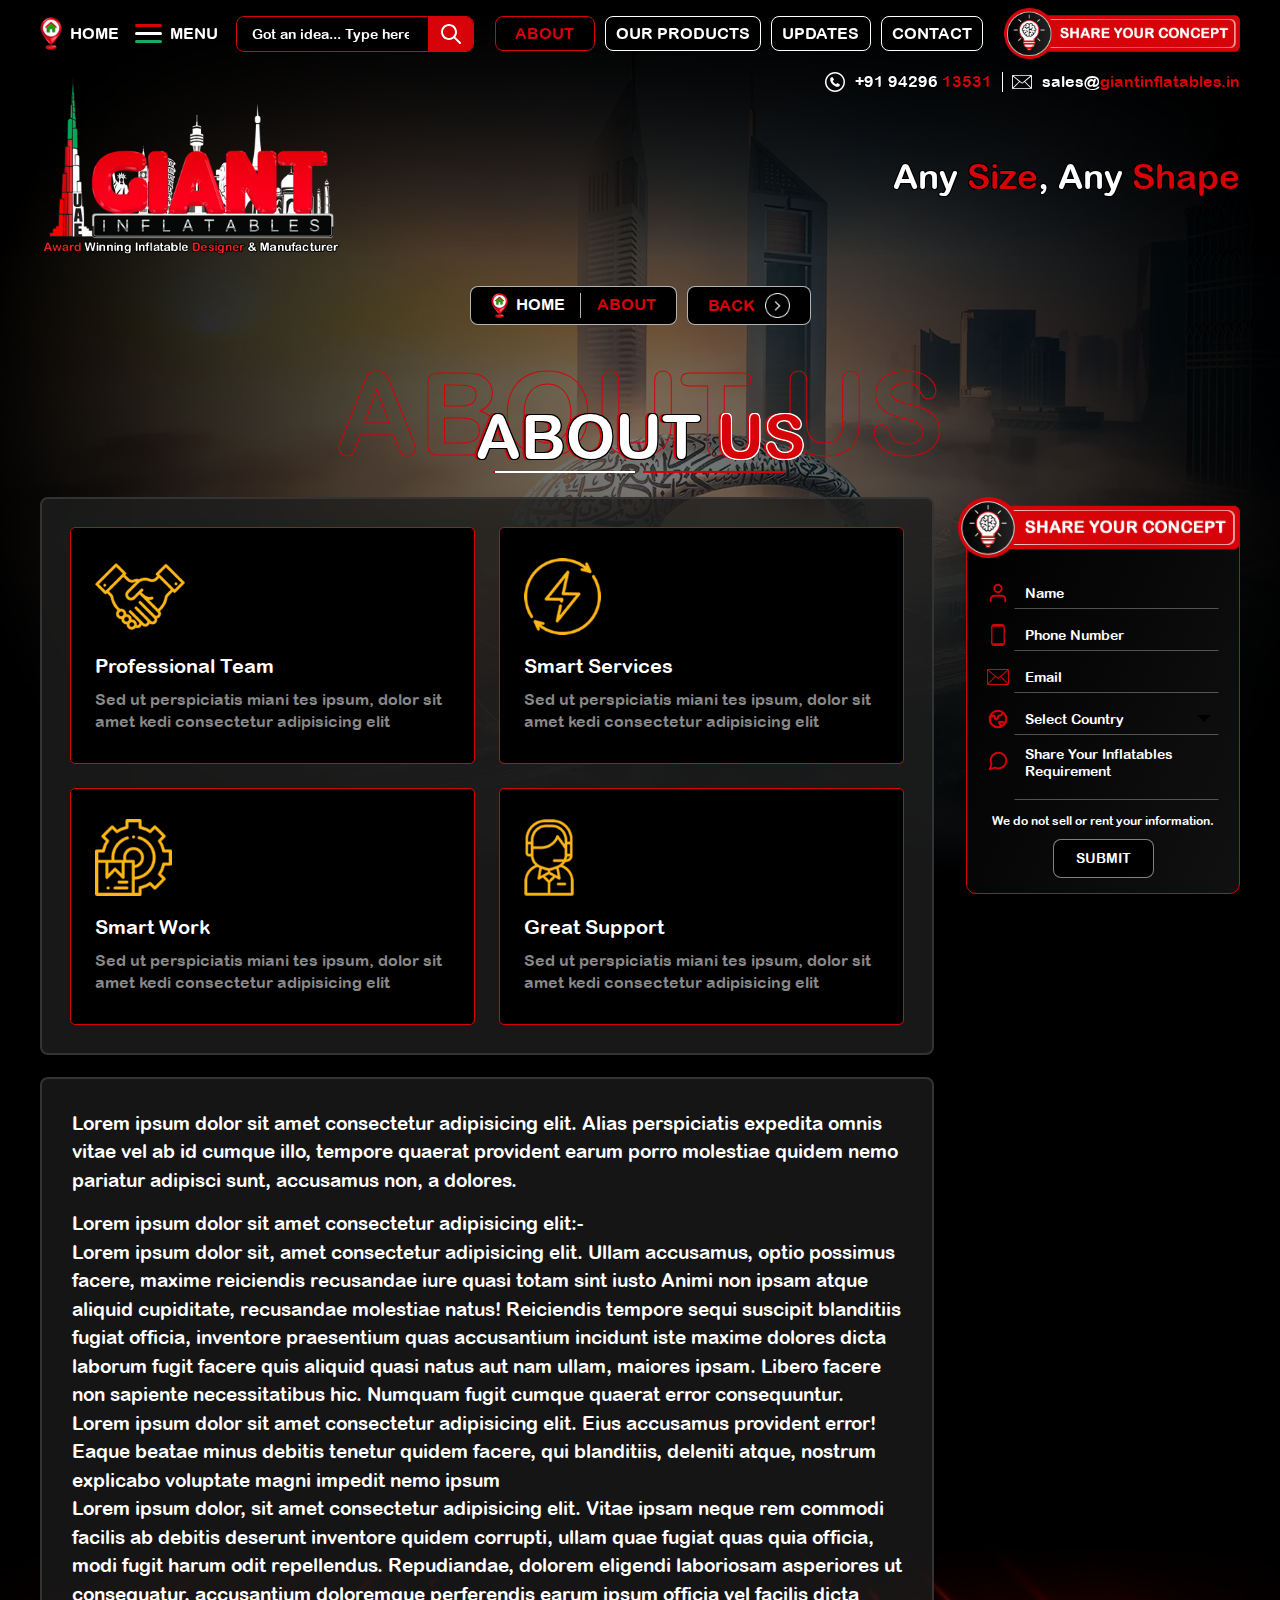
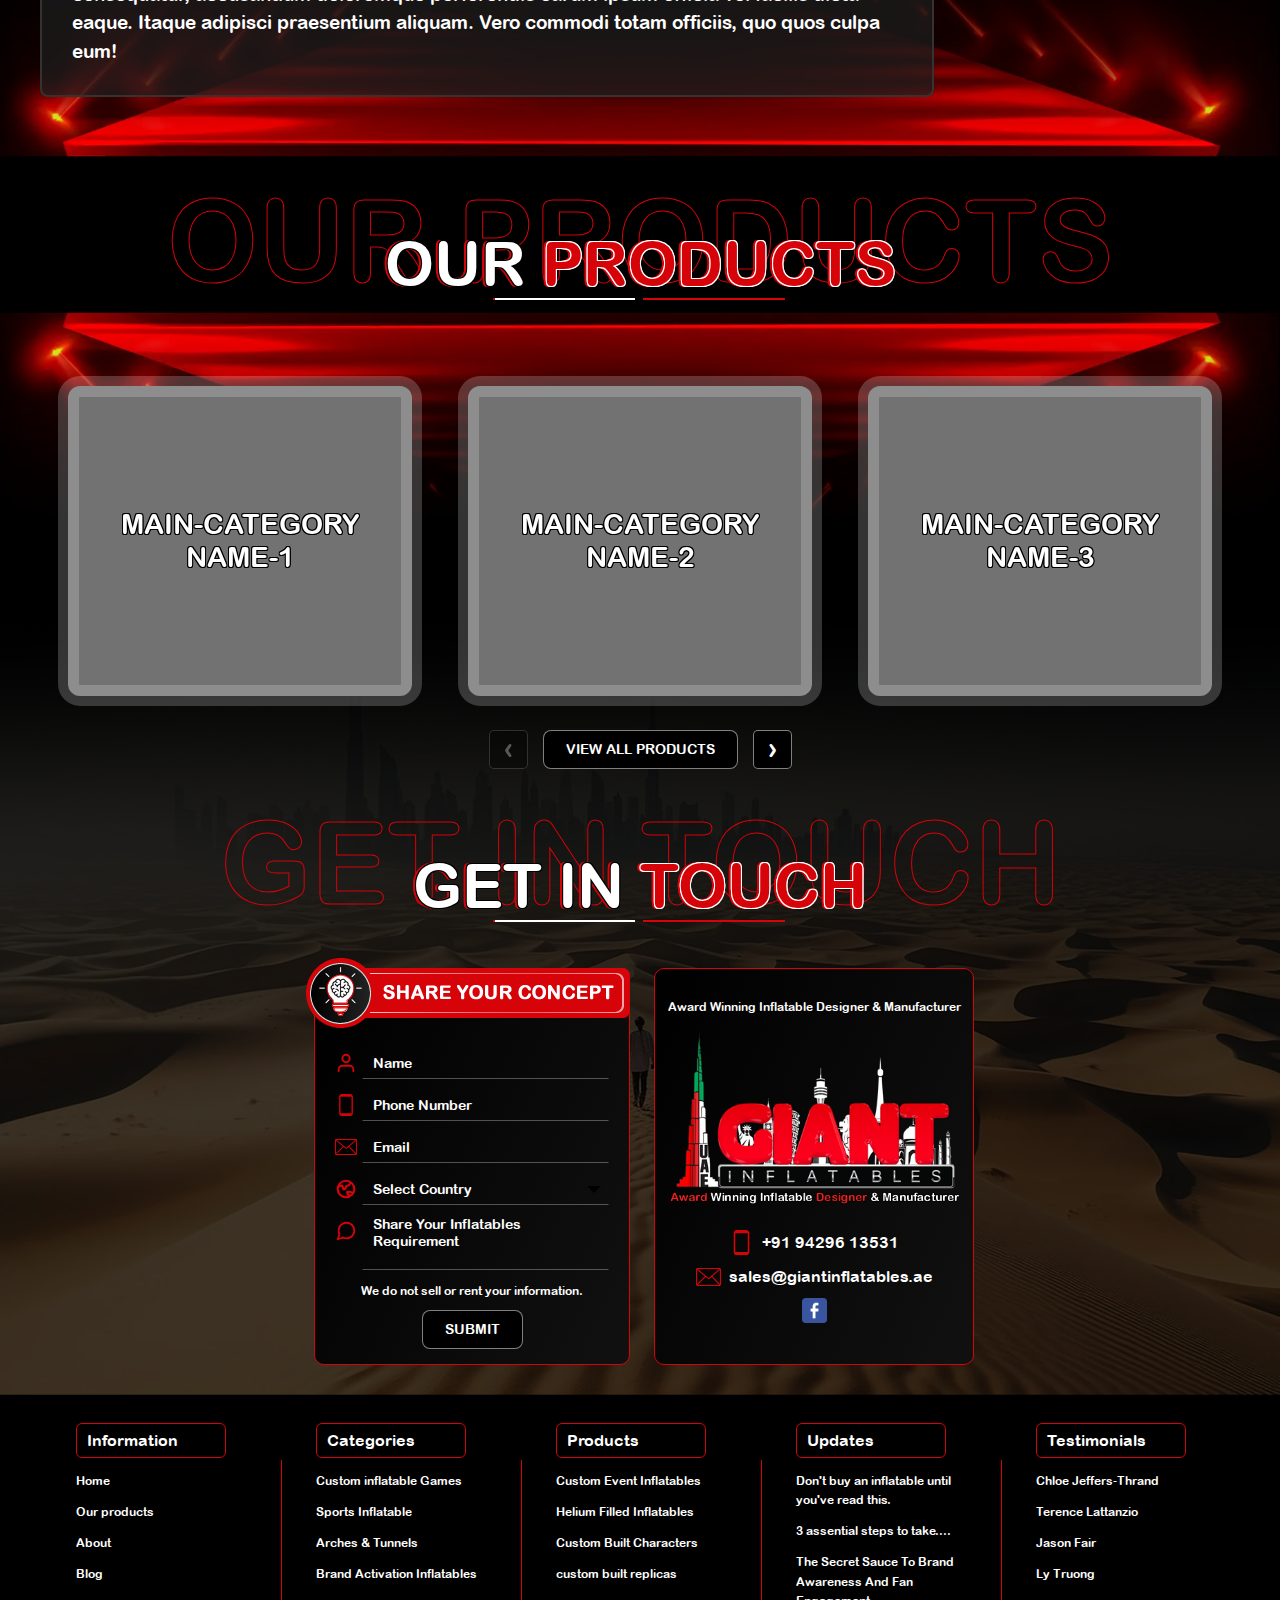
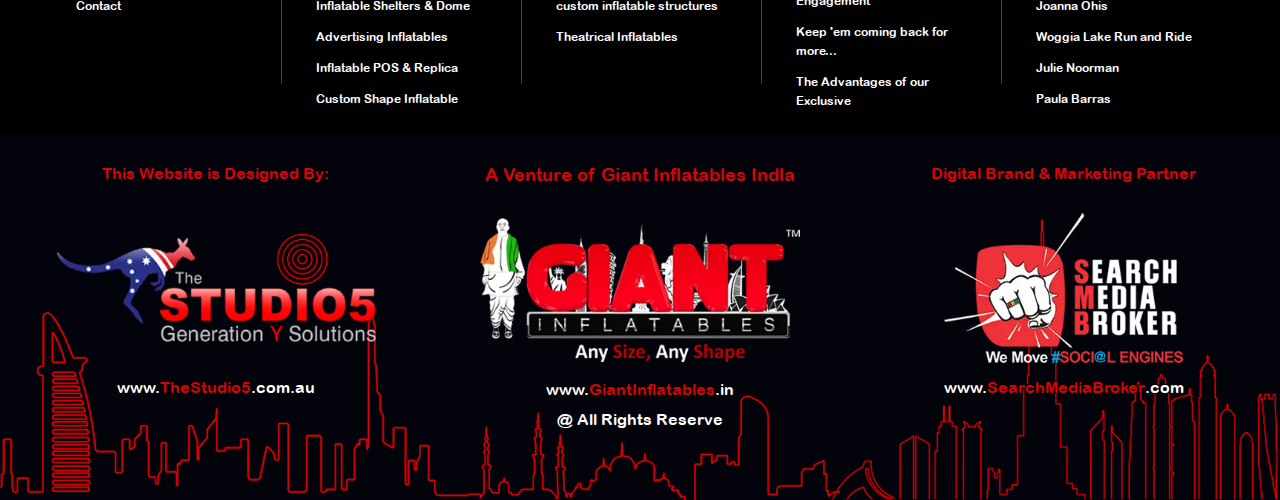
==== commit 09a0f038: "Make product and sub-category page" ====
--- a/about.html
+++ b/about.html
@@ -7,11 +7,9 @@
     <meta name="description" content="" /> 
     <meta name="keywords" content="">
     <link rel="icon" type="image/png" href="assets/images/favicon.png" /> 
-
     <!-- vendor css -->
     <link href="assets/css/bootstrap.min.css" rel="stylesheet" />
     <link href="assets/css/owl.carousel.min.css" rel="stylesheet" />
-
     <!-- theme stylesheet -->
     <link href="assets/css/style.css" rel="stylesheet" />
     <link href="assets/css/responsive.css" rel="stylesheet" />
@@ -53,7 +51,7 @@
                         <div class="menu-outer">
                           <ul>
                             <li class="active"><a href="about.html">About</a></li>
-                            <li><a href="our-products.html">Our Products</a></li>
+                            <li><a href="products.html">Our Products</a></li>
                             <li><a href="updates.html">Updates</a></li>
                             <li><a href="contact.html">Contact</a></li>
                           </ul>
@@ -72,7 +70,7 @@
                   <div class="main-menu d-flex align-items-center mx-3">
                     <ul>
                       <li class="active"><a href="about.html">About</a></li>
-                      <li><a href="our-products.html">Our Products</a></li>
+                      <li><a href="products.html">Our Products</a></li>
                       <li><a href="updates.html">Updates</a></li>
                       <li><a href="contact.html">Contact</a></li>
                     </ul>
@@ -322,17 +320,17 @@
                     </form>
                   </div>
                   <div class="contact-links-box text-center">
-                      <p>Award Winning Inflatable Designer & Manufacturer</p>
-                      <img src="assets/images/logo.svg" alt="logo">
-                      <div class="mt-4 mb-2">
-                        <a class="contact-link" href="tel:+919429613531"><img src="assets/images/phone-icon.svg" alt="phone-icon"> +91 94296 13531</a>
-                      </div>
-                      <div class="mb-2">
-                        <a class="contact-link" href="mailto:sales@giantinflatables.ae"><img src="assets/images/mail-icon.svg" alt="mail-icon"> sales@giantinflatables.ae</a>
-                      </div>
-                      <div class="mb-2">
-                        <a class="contact-social-link" href="#" target="_blank"><img src="assets/images/facebook.png" alt="facebook-icon"></a>
-                      </div>
+                    <p>Award Winning Inflatable Designer & Manufacturer</p>
+                    <img src="assets/images/logo.svg" alt="logo">
+                    <div class="mt-4 mb-2">
+                      <a class="contact-link" href="tel:+919429613531"><img src="assets/images/phone-icon.svg" alt="phone-icon"> +91 94296 13531</a>
+                    </div>
+                    <div class="mb-2">
+                      <a class="contact-link" href="mailto:sales@giantinflatables.ae"><img src="assets/images/mail-icon.svg" alt="mail-icon"> sales@giantinflatables.ae</a>
+                    </div>
+                    <div class="mb-2">
+                      <a class="contact-social-link" href="#" target="_blank"><img src="assets/images/facebook.png" alt="facebook-icon"></a>
+                    </div>
                   </div>
                 </div>
               </div>
@@ -340,7 +338,6 @@
           </section>
         </div>
       </div>
-
       <!-- footer part -->
       <footer class="main-footer">
         <div class="footer-top">
--- a/assets/css/style.css
+++ b/assets/css/style.css
@@ -515,14 +515,22 @@
     background-color: #000000;
     transition: 0.3s;
 }
-
+.btn-back {
+    display: inline-flex;
+    align-items: center;
+}
+.btn-back img {
+    max-width: 22px;
+    min-width: 22px;
+    transform: rotateY(180deg);
+    margin-right: 8px;
+}
 .btn:hover, .btn:focus, .btn:focus-visible, .btn:active {
     color: #ffffff !important;
     border: 1px solid rgba(255, 255, 255, 0.5);
     background-color: #d60309 !important;
     text-decoration: none;
 }
-
 .btn-link {
     color: #98989c;
     text-transform: uppercase;
@@ -532,7 +540,6 @@
     border-bottom: 1px solid #98989c;
     margin-bottom: 2px;
 }
-
 .btn-link:hover,
 .btn-link:focus {
     color: #0eb769;
@@ -651,6 +658,7 @@
     background-image: linear-gradient(180deg, black, rgba(0,0,0,0));
     z-index: 9;
     transition: 0.3s;
+    /* display: none; */
 }
 .main-header.sticky {
     background-color: rgba(0,0,0,0.8); 
@@ -800,7 +808,7 @@
     align-items: center;
     color: #ffffff !important;
 }
-.hamburger .line {
+.hamburger .line, .hamburger-line {
     display: block;
     width: 0.6em;
     height: 3px;
@@ -808,33 +816,28 @@
     border-radius: 5px;
     background-color: #d60309;
 }
-.hamburger .line:nth-child(2){
+.hamburger .line:nth-child(2), .hamburger-line:nth-child(2) {
     background-color: #ffffff;
 }
-.hamburger .line:nth-child(3){
+.hamburger .line:nth-child(3), .hamburger-line:nth-child(3) {
     background-color: #16ac62;
 }
-
 .hamburger:hover {
     cursor: pointer;
 }
-
-.hamburger .wrap {
+.hamburger .wrap, .hamburger-line {
     display: block;
     font-size: 45px;
 }
-
 .hamburger.close {
     padding: 10px;
 }
-
 .hamburger.close .wrap {
     position: relative;
     display: block;
     width: 0.6em;
     height: 0.6em;
 }
-
 .hamburger.close .line {
     position: absolute;
     top: calc(50% - 2px);
@@ -843,7 +846,6 @@
     background-color: #ffffff;
     transform: rotate(45deg);
 }
-
 .hamburger.close .line:last-child {
     transform: rotate(-45deg);
 }
@@ -1567,7 +1569,8 @@
     border: 2px solid #333333;
     border-radius: 8px;
     padding: 30px;
-    margin: 22px 0;
+    margin: 22px auto;
+    max-width: 1050px;
 }
 .about-banner-desc p {
     font-size: 19px;
@@ -1581,4 +1584,45 @@
 }
 .products-slider-section .owl-item {
     padding: 0 18px;
+}
+.dropdown {
+    max-width: 220px;
+    width: 100%;
+    margin-left: 90px;
+}
+.dropdown .hamburger-lines {
+    margin-right: 12px;
+}
+.dropdown-menu {
+    width: 100%;
+    background-color: #000000;
+    border: 1px solid rgba(255, 255, 255, 0.5);
+}
+.dropdown-item {
+    color: #ffffff;
+}
+.dropdown-item:hover, .dropdown-item:focus {
+    text-decoration: none;
+}
+.dropdown-toggle:after {
+    display: none;
+}
+.dropdown-toggle {
+    width: 100%;
+    display: flex;
+    align-items: center;
+    justify-content: space-between;
+    padding: 3px 10px 3px 15px;
+}
+.btn.dropdown-toggle:hover, .btn.dropdown-toggle:focus {
+    background-color: #000000 !important;
+}
+.dropdown-toggle img{
+    max-width: 22px;
+    transform: rotate(90deg);
+    margin-left: auto;
+    display: inline-block;
+}
+.dropdown-toggle.show {
+    box-shadow: 0 0 0px 3px rgba(255, 255, 255, 0.2);
 }